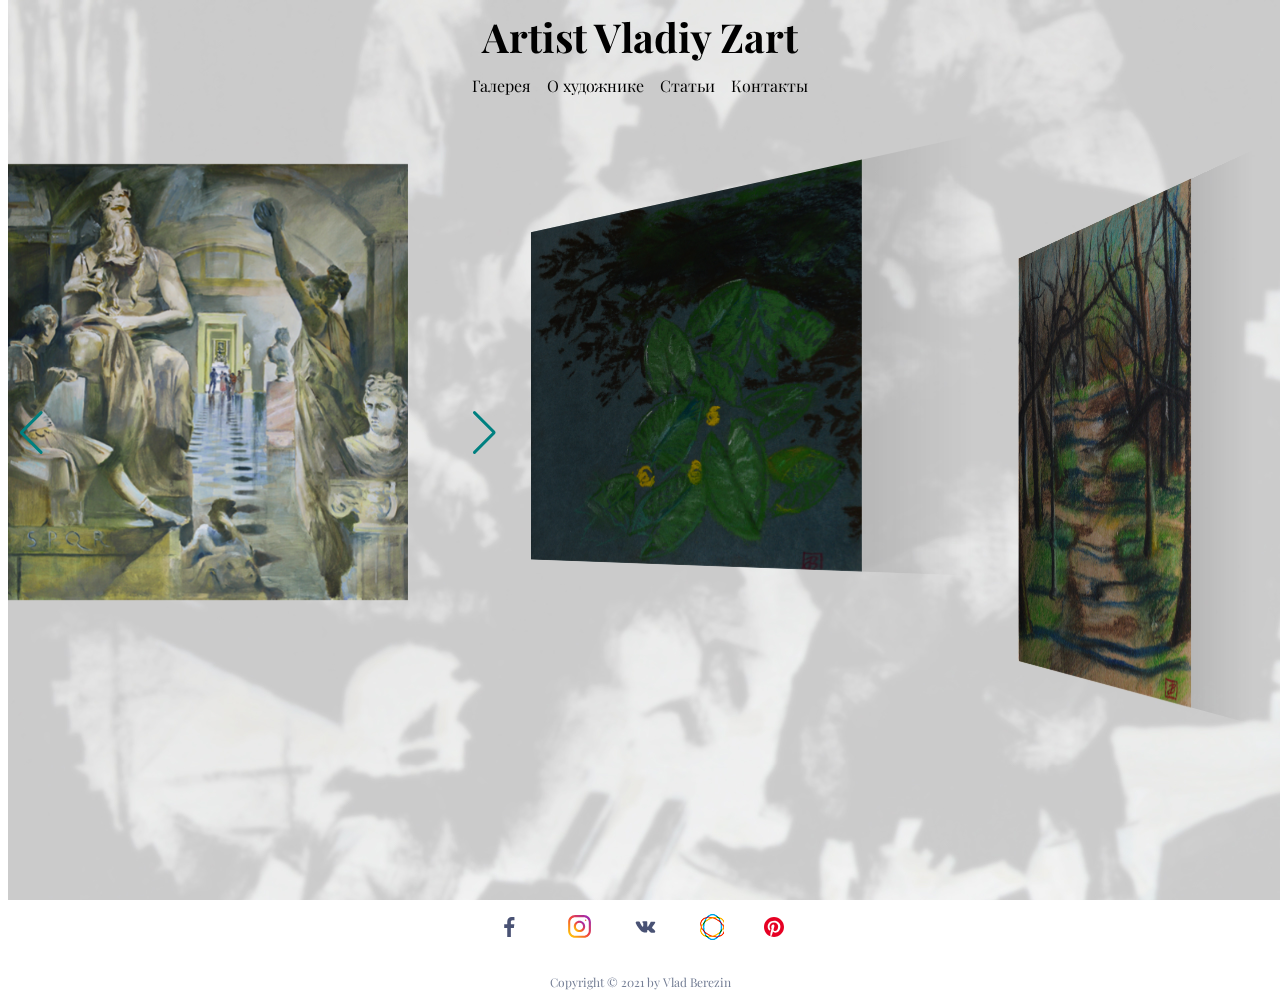
==== index.html @ 735103a4 "pinterest" ====
<!DOCTYPE html>
<html lang="ru">

<head>
    <meta charset="UTF-8">
    <meta http-equiv="X-UA-Compatible" content="ie=edge">
    <meta name="viewport" content="width=device-width, initial-scale=1.0">
    <meta name="description" content="landing page">
    <title>ART_WALTER</title>
    <link rel="stylesheet" href="css/style.css" />
    <link rel="stylesheet" href="https://unpkg.com/swiper/swiper-bundle.min.css" />
    <link rel="icon" href="favicon.png" type="image/png">
    
</head>

<body>
    <div class="container">

    </div>
    <header class="section-header">
        <h1 class="section-header-head">
            Artist Vladiy Zart
        </h1>
        <div class="main-navigation" id="main-navigation">
            <nav class="nav">
                <ul class="nav-wrapper">                   
                    <li class="nav-wrapper__item">
                        <a href="gallery.html" class="nav-wrapper__item-link nav-wrapper__item-link--active">Галерея</a>
                    </li>
                    <li class="nav-wrapper__item">
                        <a href="about-artist.html" class="nav-wrapper__item-link nav-wrapper__item-link--active">О художнике</a>
                    </li>                     
                    <li class="nav-wrapper__item">
                        <a href="articles.html" class="nav-wrapper__item-link nav-wrapper__item-link--active">Статьи</a>
                    </li>
                    <li class="nav-wrapper__item">
                        <a href="#" class="nav-wrapper__item-link nav-wrapper__item-link--active">Контакты</a>
                    </li>
                </ul>
            </nav>
        </div>
    </header>

    <main>

        <section class="section-picture swiper-container mySwiper">
            <h2 class="hidden">Картины</h2>
            <div class="swiper-wrapper">
                <div class="section-picture-item swiper-slide">
                    <img src="img/painting/large/museum.jpg" alt="Музей">
                </div>
                <div class="section-picture-item swiper-slide">
                    <img src="img/landscape/large/water-lilies.jpg" alt="Кувшинки">
                </div>
                <div class="section-picture-item swiper-slide">
                    <img src="img/landscape/large/spring-alley.jpg" alt="Дорога в лесу">
                </div>
                <div class="section-picture-item swiper-slide">
                    <img src="img/painting/large/well.png" alt="Колодец">
                </div>
                <div class="section-picture-item swiper-slide">
                    <img src="img/painting/large/rescuers.jpg" alt="Спасение">
                </div>
                <div class="section-picture-item swiper-slide">
                    <img src="img/painting/large/old-friend.jpg" alt="Старый друг">
                </div>
                <div class="section-picture-item swiper-slide">
                    <img src="img/still-life/large/stil-life-with-th-head-o-a-plaste-horse.jpg" alt="Гипсовая голова лошади">
                </div>  
                
            </div>            
            <div class="swiper-button-prev"></div>
            <div class="swiper-button-next"></div>
        </section>

    </main>

    <footer class="section-footer">
        <div class="socials">
            <ul class="socials-wrapper">
                <li class="socials-wrapper__item">
                    <a href="https://m.facebook.com/w.walter.heis/?ref=bookmarks" class="socials-wrapper__item-link" aria-label="Facebook"><svg width="35"
                            height="20" viewBox="0 0 9 17" fill="none" xmlns="http://www.w3.org/2000/svg">
                            <path
                                d="M5.65597 17V9.24548H8.22501L8.60969 6.2234H5.65597V4.294C5.65597 3.41904 5.89578 2.82278 7.13417 2.82278L8.71368 2.82208V0.119112C8.44051 0.0822826 7.5029 -1.65981e-08 6.41206 -1.65981e-08C4.13475 -1.65981e-08 2.57564 1.40836 2.57564 3.9947V6.2234H-2.3404e-08V9.24548H2.57564V17H5.65597Z" />
                        </svg>
                    </a>
                </li>
                <li class="socials-wrapper__item">
                    <a href="https://www.instagram.com/vladiy_zart/" class="socials-wrapper__item-link" aria-label="Instagram"><svg height="25" style="enable-background:new 0 0 17 17;" version="1.1" viewBox="0 0 512 512" width="25px" xml:space="preserve" xmlns="http://www.w3.org/2000/svg" xmlns:xlink="http://www.w3.org/1999/xlink"><g id="_x36_2-instagram"><g><linearGradient gradientUnits="userSpaceOnUse" id="SVGID_1_" x1="65.9038" x2="446.3573" y1="444.4766" y2="64.0231"><stop offset="0" style="stop-color:#FFC107"/><stop offset="0.2211" style="stop-color:#F98D1C"/><stop offset="0.5137" style="stop-color:#F1423B"/><stop offset="0.8329" style="stop-color:#B93088"/><stop offset="0.9944" style="stop-color:#9C27B0"/></linearGradient><path d="M343.193,22H168.32C87.854,22,23,86.863,23,166.958v174.079    C23,421.137,87.854,487,168.32,487h174.873C423.66,487,490,421.137,490,341.037V166.958C490,86.863,423.66,22,343.193,22z     M446,341.037C446,397.025,399.438,443,343.193,443H168.32C112.071,443,66,397.025,66,341.037V166.958    C66,110.973,112.071,65,168.32,65h174.873C399.438,65,446,110.973,446,166.958V341.037z" style="fill:url(#SVGID_1_);"/><linearGradient gradientUnits="userSpaceOnUse" id="SVGID_2_" x1="173.5107" x2="338.0032" y1="336.2451" y2="171.7527"><stop offset="0" style="stop-color:#FFC107"/><stop offset="0.2211" style="stop-color:#F98D1C"/><stop offset="0.5137" style="stop-color:#F1423B"/><stop offset="0.8329" style="stop-color:#B93088"/><stop offset="0.9944" style="stop-color:#9C27B0"/></linearGradient><path d="M255.756,137.947c-64.382,0-116.581,51.961-116.581,116.055    c0,64.085,52.199,116.045,116.581,116.045c64.383,0,116.58-51.96,116.58-116.045C372.336,189.908,320.139,137.947,255.756,137.947    z M255.756,326.531c-40.164,0-72.86-32.551-72.86-72.529c0-40.016,32.696-72.534,72.86-72.534    c40.162,0,72.861,32.519,72.861,72.534C328.617,293.98,295.918,326.531,255.756,326.531z" style="fill:url(#SVGID_2_);"/><linearGradient gradientUnits="userSpaceOnUse" id="SVGID_3_" x1="370.1182" x2="392.037" y1="140.2031" y2="118.2843"><stop offset="0" style="stop-color:#FFC107"/><stop offset="0.2211" style="stop-color:#F98D1C"/><stop offset="0.5137" style="stop-color:#F1423B"/><stop offset="0.8329" style="stop-color:#B93088"/><stop offset="0.9944" style="stop-color:#9C27B0"/></linearGradient><path d="M381.08,113.779c-8.581,0-15.538,6.924-15.538,15.463c0,8.54,6.957,15.467,15.538,15.467    c8.573,0,15.532-6.927,15.532-15.467C396.612,120.703,389.653,113.779,381.08,113.779z" style="fill:url(#SVGID_3_);"/></g></g><g id="Layer_1"/></svg>
                    </a>
                </li>
                <li class="socials-wrapper__item">
                    <a href="https://vk.com/walter_heis" class="socials-wrapper__item-link" aria-label="VK"><svg enable-background="new 0 0 100 100" height="30px" version="1.1" viewBox="0 0 100 100" width="27px" xml:space="preserve" xmlns="http://www.w3.org/2000/svg" xmlns:xlink="http://www.w3.org/1999/xlink"><g id="color_x5F_fill"><path d="M84.418,69.921c-2.527,1.583-12.807,2.054-15.295,0.246c-1.365-0.991-2.613-2.232-3.799-3.412   c-0.828-0.826-1.77-1.227-2.482-2.123c-0.58-0.734-0.979-1.599-1.592-2.321c-1.033-1.215-2.625-2.248-3.885-0.764   c-1.895,2.231,0.299,6.617-2.229,8.285c-0.848,0.56-1.703,0.722-2.762,0.642l-2.346,0.107c-1.379,0.027-3.562,0.039-5.129-0.244   c-1.75-0.315-3.193-1.271-4.773-1.973c-3.002-1.331-5.863-3.145-8.039-5.658c-5.922-6.843-13.877-16.255-16.967-24.859   c-0.637-1.768-2.314-5.267-0.723-6.784c2.164-1.572,12.789-2.017,14.445,0.416c0.674,0.987,1.098,2.436,1.574,3.555   c0.592,1.396,0.914,2.713,1.84,3.949c0.82,1.097,1.426,2.199,2.061,3.402c0.713,1.349,1.385,2.643,2.252,3.886   c0.588,0.845,2.143,2.524,3.125,2.65c2.398,0.307,2.248-5.521,2.07-6.945c-0.17-1.371-0.215-2.825-0.17-4.216   c0.039-1.186,0.146-2.857-0.557-3.826c-1.145-1.58-3.695-0.397-3.895-2.52c0.422-0.603,0.332-1.138,3.146-2.064   c2.215-0.729,3.646-0.706,5.107-0.589c2.98,0.239,6.139-0.568,9.014,0.398c2.746,0.925,2.322,4.828,2.23,7.168   c-0.123,3.195,0.008,6.312,0,9.553c-0.004,1.477-0.062,2.912,1.736,2.793c1.688-0.113,1.859-1.532,2.664-2.704   c1.121-1.633,2.148-3.288,3.289-4.916c1.537-2.199,2-4.67,3.447-6.923c0.518-0.807,0.963-2.568,1.76-3.205   c0.604-0.481,1.75-0.275,2.48-0.275h1.736c1.33,0.016,2.686,0.035,4.051,0.083c1.967,0.068,4.17-0.359,6.121-0.084   c8.416,1.188-10.578,19.191-9.59,22.403c0.684,2.218,5.016,4.703,6.58,6.521C82.998,61.991,89.389,66.81,84.418,69.921z" fill="#4C75A3"/></g><g id="offset_x5F_print_x5F_outline"/></svg>
                    </a>
                </li>
                 <li class="socials-wrapper__item">
                    <a href="https://www.saatchiart.com/vladiyzart" class="socials-wrapper__item-link" aria-label="saatchi">
                        <img src="img/saatchi-min.png" alt="">
                    </a>
                </li>
                <li class="socials-wrapper__item">
                    <a href="https://www.pinterest.ru/Vladiy_zart" class="socials-wrapper__item-link pinterest" aria-label="pinterest"><svg width="20"
                            height="20" viewBox="0 0 24 24" fill="none" xmlns="http://www.w3.org/2000/svg">
                            <path 
                                d="M0 12c0 5.123 3.211 9.497 7.73 11.218-.11-.937-.227-2.482.025-3.566.217-.932 1.401-5.938 1.401-5.938s-.357-.715-.357-1.774c0-1.66.962-2.9 2.161-2.9 1.02 0 1.512.765 1.512 1.682 0 1.025-.653 2.557-.99 3.978-.281 1.189.597 2.159 1.769 2.159 2.123 0 3.756-2.239 3.756-5.471 0-2.861-2.056-4.86-4.991-4.86-3.398 0-5.393 2.549-5.393 5.184 0 1.027.395 2.127.889 2.726a.36.36 0 0 1 .083.343c-.091.378-.293 1.189-.332 1.355-.053.218-.173.265-.4.159-1.492-.694-2.424-2.875-2.424-4.627 0-3.769 2.737-7.229 7.892-7.229 4.144 0 7.365 2.953 7.365 6.899 0 4.117-2.595 7.431-6.199 7.431-1.211 0-2.348-.63-2.738-1.373 0 0-.599 2.282-.744 2.84-.282 1.084-1.064 2.456-1.549 3.235C9.584 23.815 10.77 24 12 24c6.627 0 12-5.373 12-12S18.627 0 12 0 0 5.373 0 12">
                            </path>
                        </svg>
                    </a>
                </li>               
            </ul>
        </div>
        <div class="copyright">
            Copyright © 2021 by Vlad Berezin
        </div>
    </footer>

    <script src="https://unpkg.com/swiper/swiper-bundle.min.js"></script>
    <script src="js/local-swiper.js"></script>    

</body>

</html>
---- css/style.css ----
@import url("../css/normalize.css");

@import url('https://fonts.googleapis.com/css2?family=Playfair+Display&display=swap');

body {
  font-family: 'Playfair Display', serif;    
  } 

ul {
  list-style: none;
}
a {
  text-decoration: none;
}
.container {
 position: fixed;
 width: 100%;
 height: 100%;  
  top: 0;   
  background:  url(../img/background.jpg) no-repeat fixed center top;  
}
@media (max-width: 575px) {
  .container {
    display: flex;
    flex-direction: column;
  }
}
.section-header {
  position: relative;
}

 .section-header-head {
   font-size: 2.5em;
   line-height: 0.5em;
   text-align: center;
   color: black;   
 }
 @media (max-width: 575px) {
   .section-header-head {
    font-size: 2em;
   }
  }
.nav-wrapper{
  display: flex;
	flex-wrap: wrap;
	justify-content: center;
	align-items: center;
	align-content: space-around;
  padding: 0;
}
  .nav-wrapper :not(:first-child) {
    margin-left: 1em;
  }  
.nav-wrapper__item-link {  
  color: black;
  font-size: 1em;
  line-height: 1.5em;
  text-align: center;
  transition: 0.5s;
  cursor: pointer;
  white-space: nowrap;
  text-decoration: underline transparent;
}

@media (max-width: 575px){
  .nav-wrapper__item-link {
    font-size: 1.4em;
    line-height: 1.7em;
  } 
}

.nav-wrapper__item-link:hover {
  color: rgb(0, 10, 95);  
  text-shadow: 0 0 1rem rgba(155, 5, 255, 0.4);  
  text-decoration: underline rgba(0, 10, 95, 0.6); 
}
main {
  position: relative;
}
.hidden{
  display: none;
}
.section-picture {
  display: flex;
  justify-content: center;  
  height: 100%;
}
.section-picture-item {  
  display: flex;
  justify-content: center; 
}
.swiper-container {
  width: 500px;
  padding-top: 50px;
  padding-bottom: 50px;  
}
@media (max-width: 575px) {
  .swiper-container {
    width: 100%;
  }
}
.swiper-slide {
  background-position: center;
  background-size: cover;
  width: 300px;
  height: 300px;
}
.swiper-slide img {
  display: block;
  width: 80%;
  
}
@media (max-width: 575px) {
  .swiper-slide img{
    width: 100%;
    
  }
}
div.swiper-button-prev, div.swiper-button-next{
top: 40%;
color: teal;
}
@media (max-width: 575px) {
  div.swiper-button-prev, div.swiper-button-next{
    display: none;
  }
}

.gallery-wrapper {
  margin: 0 auto;
  max-width: 1200px;
  
  display: flex;
  flex-direction: row;
  flex-wrap: nowrap;
  justify-content: center;
  align-items: flex-start;
}

@media (max-width: 575px) {
  .gallery-wrapper {
    flex-direction: column;
    align-items: center;
  }
  .gallery-wrapper-picture{
    display: none;
    }
}

.gallery-wrapper-picture {
  margin: 0 10px;
}

.gallery-wrapper-styles {
  margin: 0 auto 25px;
  max-width: 1200px;
  
  display: flex;
  flex-direction: row;
  flex-wrap: nowrap;
  justify-content: center;
  align-items: flex-start;
}

@media (max-width: 575px) {
  .gallery-wrapper-styles {
    flex-direction: column;
    align-items: center;
    flex-wrap: wrap;
    justify-content: center;
  }
}

.picture {
 
  margin-top: 1em;
  margin-left: 4em;
  
}
.picture-right{ 
  margin-top: 1em;
  margin-right: 4em;
}
@media (max-width: 575px) {
  .picture-right {
    margin-right: 0;
  }
}
.picture-left { 
  margin-top: 1em;
  margin-right: 2em;
  margin-left: 2em;
}
@media (max-width: 575px) {
  .picture-left {
    margin-right: 0;
    margin-left: 0;
  }
}

.picture img, .picture-right img {
  max-width: 250px; 
  margin-left: 2em;
}

@media (max-width: 575px) {
  .picture img {
    max-width: 170px;
    margin-left: 0;
  }
}
@media (max-width: 575px) {
  .picture-right img {
    max-width: 150px;
    margin-left: 0;
  }
}

.picture-description {
  height: 3em;
  margin-left: 40px;
  
}

.picture-left .picture-description {
  height: 3em;
  margin-left: 5px;  
}

@media (max-width: 575px) {
  .picture-left .picture-description {
    height: 3em;
    margin-left: 0;    
  }
}

@media (max-width: 575px) {
  .picture {
    margin-top: 0;
    margin-left: 0;
  }
  .picture-description {
    margin-left: 0;
  }
  .picture-description-header {
    margin-top: 0;
    margin-bottom: 40px;
    text-align: center;
  }
  .picture-description-article {
    margin: 0;
  }
}

.picture-description-header {  
  font-size: 2em;
  margin: 0;
}
.picture-description-article {
  font-size: 1.5em;
}

.picture-styles {
  text-align: center;
  color: black; 
  margin-top: 0;
  margin-bottom: 1em;
  text-align: center;
  transition: 0.5s;
  cursor: pointer;  
  text-decoration: underline transparent;
}

.picture-styles:hover {
  color: rgb(0, 10, 95);  
  text-shadow: 0 0 1rem rgba(155, 5, 255, 0.4);  
  text-decoration: underline rgba(0, 10, 95, 0.6); 
}

.gallery {
  
  display: flex;
  flex-wrap: wrap;
	justify-content: center;
	align-items: flex-start;
	align-content: space-around;
  margin-top: 0;
  padding-left: 0;
  
}
@media (max-width: 575px) {
  .gallery {
    margin-top: 20px;
    justify-content: space-around;
  }
}

.preview {
  height: 150px;
  width: auto;
  margin: 20px 40px 10px 0;
}

@media (max-width: 575px) {
  .preview {
    height: 150px;
    width: auto;
    margin: 20px 10px 10px 10px;
  }
}

.art-styles {
  height: 250px;
  width: auto;
  margin: 20px;
}

.empty {
  height: 100px;
}
@media (min-width: 575px) {
  .empty {
    height: 0;
  }
}

.article-wrapper {
  margin-left: 55px;
  margin-right: 35;
  margin-bottom: 35px;
}
@media (max-width: 575px) {
  .article-wrapper {
    margin-left: 10px;
    margin-bottom: 10px;
  }
}

.article {
  margin-left: 5px;
  margin-right: 20px;  
}
@media (max-width: 575px) {
  .article {
    margin-left: 0;
    margin-right: 0;  
  }
}

.article h3 {
  padding-top: 10px;
  font-size: 1.5em;
}
.article-title {
  text-align: center;
}

.article ul {
  padding-left: 20px;
}


.article-paragraph {
  margin-top: 10px;
  line-height: 1.3em;
  list-style: circle outside; 
  font-size: 1.4em; 
}

@media (max-width: 575px) {
  .article-paragraph {
    margin-top: 10px;
    margin-left: 15px;
    margin-right: 5px;
    font-size: 1.5em;
    color: #000;
  }
}

hr {
  height: 3px;
  width: 100%;
}

@media (min-width: 575px) {
  hr {
    display: none;
  }
}

.section-footer {
  position: relative;
}
.socials {
  display: flex;
  justify-content: center;  
  margin-left: auto; }

.socials-wrapper {
  display: flex;
  padding: 0;
  margin: 0;
  list-style: none;
  align-items: center; }
  .socials-wrapper:first-child {
    margin-right: 5px;
  }
  .socials-wrapper__item + .socials-wrapper__item {
    margin-left: 2.5rem; }
  .socials-wrapper__item-link {
    transition: .3s;
  }
  .socials-wrapper__item-link:hover{
    text-shadow: 0 0 1rem rgba(155, 5, 255, 0.6); 
  }
  .socials-wrapper__item-link path {
    fill: #495274;
    transition: 0.2s; }
  .socials-wrapper__item-link:hover path {
    fill: #6188ff; }
  .socials-wrapper__item-link.pinterest path {
    fill: #e60023;
    transition: 0.2s; }
  .socials-wrapper__item-link.pinterest:hover path {
    fill: #fa536c; }

    .copyright {
      text-align: center;
      font-size: 0.75rem;      
      margin-top: 1.75rem;      
      color: #757f96; }
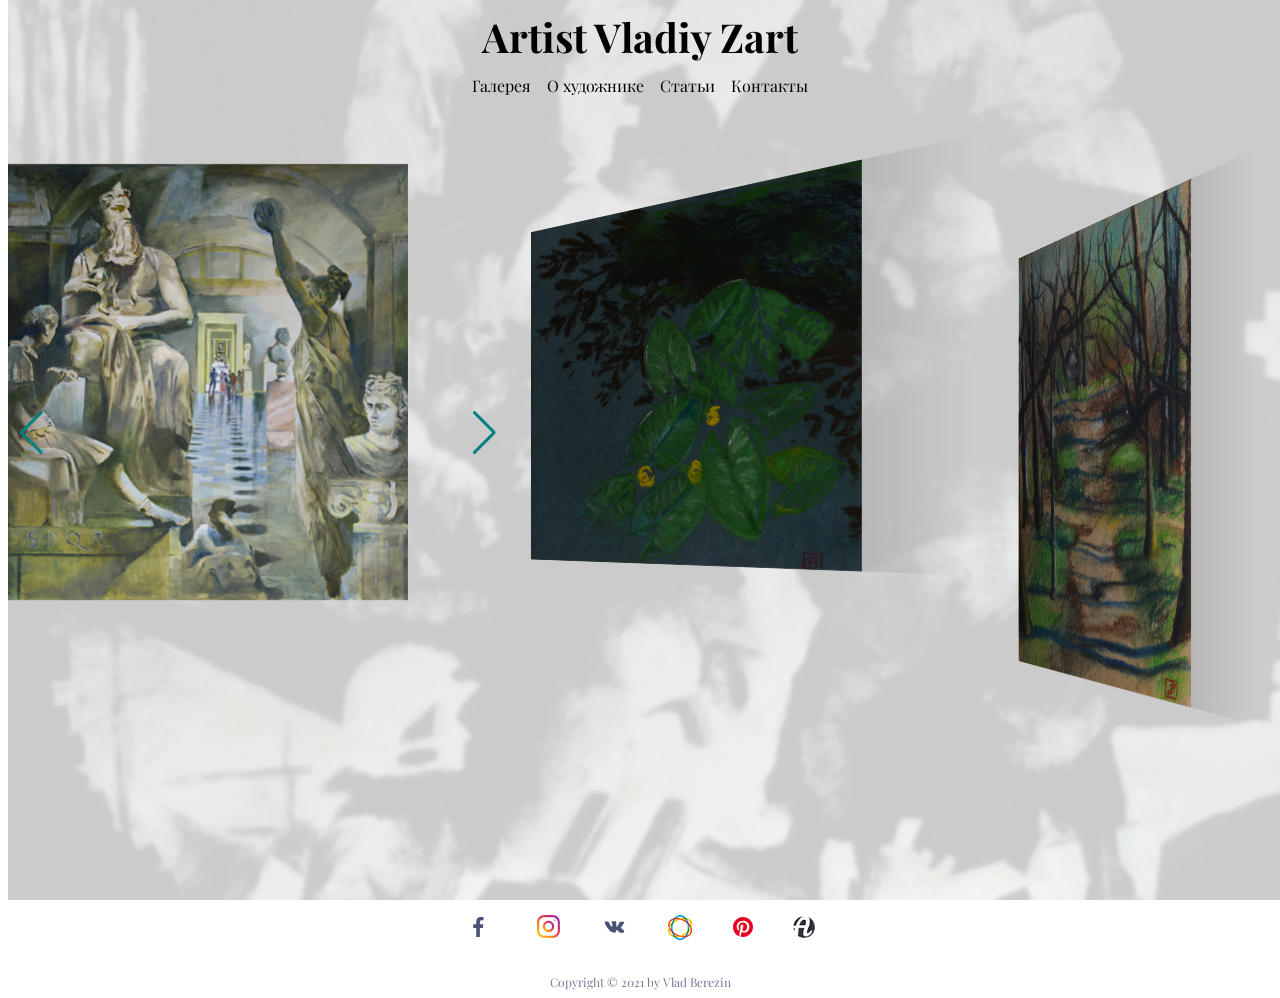
==== commit e61198c1: "contacts" ====
--- a/index.html
+++ b/index.html
@@ -34,7 +34,7 @@
                         <a href="articles.html" class="nav-wrapper__item-link nav-wrapper__item-link--active">Статьи</a>
                     </li>
                     <li class="nav-wrapper__item">
-                        <a href="#" class="nav-wrapper__item-link nav-wrapper__item-link--active">Контакты</a>
+                        <a href="contacts.html" class="nav-wrapper__item-link nav-wrapper__item-link--active">Контакты</a>
                     </li>
                 </ul>
             </nav>
@@ -107,7 +107,12 @@
                             </path>
                         </svg>
                     </a>
-                </li>               
+                </li> 
+                <li class="socials-wrapper__item">
+                    <a href="https://www.artmajeur.com/vladiy-zart" class="socials-wrapper__item-link" aria-label="artmajeur">
+                        <img src="img/artmajeur_logo_32.png" alt="" width="22" >
+                    </a>
+                </li>                 
             </ul>
         </div>
         <div class="copyright">
--- a/css/style.css
+++ b/css/style.css
@@ -153,8 +153,7 @@
 
 .gallery-wrapper-styles {
   margin: 0 auto 25px;
-  max-width: 1200px;
-  
+  max-width: 1200px; 
   display: flex;
   flex-direction: row;
   flex-wrap: nowrap;
@@ -168,6 +167,7 @@
     align-items: center;
     flex-wrap: wrap;
     justify-content: center;
+    min-height: 120%; 
   }
 }
 
@@ -367,6 +367,10 @@
   font-size: 1.4em; 
 }
 
+.accordion-content ol li{
+  list-style: upper-roman;
+}
+
 @media (max-width: 575px) {
   .article-paragraph {
     margin-top: 10px;
@@ -388,28 +392,45 @@
   }
 }
 
+.contacts {
+  text-align: center;;
+}
+.contacts a {
+  color: #757f96;
+  transition: .3s;
+}
+.contacts a:hover{
+  color: #36518f;
+}
+
 .section-footer {
   position: relative;
 }
 .socials {
   display: flex;
   justify-content: center;  
-  margin-left: auto; }
-
+  margin-left: auto; 
+  justify-content: center
+}
 .socials-wrapper {
   display: flex;
   padding: 0;
   margin: 0;
   list-style: none;
-  align-items: center; }
+  align-items: center; 
+
+}
   .socials-wrapper:first-child {
     margin-right: 5px;
   }
   .socials-wrapper__item + .socials-wrapper__item {
-    margin-left: 2.5rem; }
+    margin-left: 2.5rem;
+    
+  }
   .socials-wrapper__item-link {
-    transition: .3s;
-  }
+    transition: .3s;     
+  }
+
   .socials-wrapper__item-link:hover{
     text-shadow: 0 0 1rem rgba(155, 5, 255, 0.6); 
   }
@@ -428,6 +449,4 @@
       text-align: center;
       font-size: 0.75rem;      
       margin-top: 1.75rem;      
-      color: #757f96; }
-
-
+      color: #757f96; }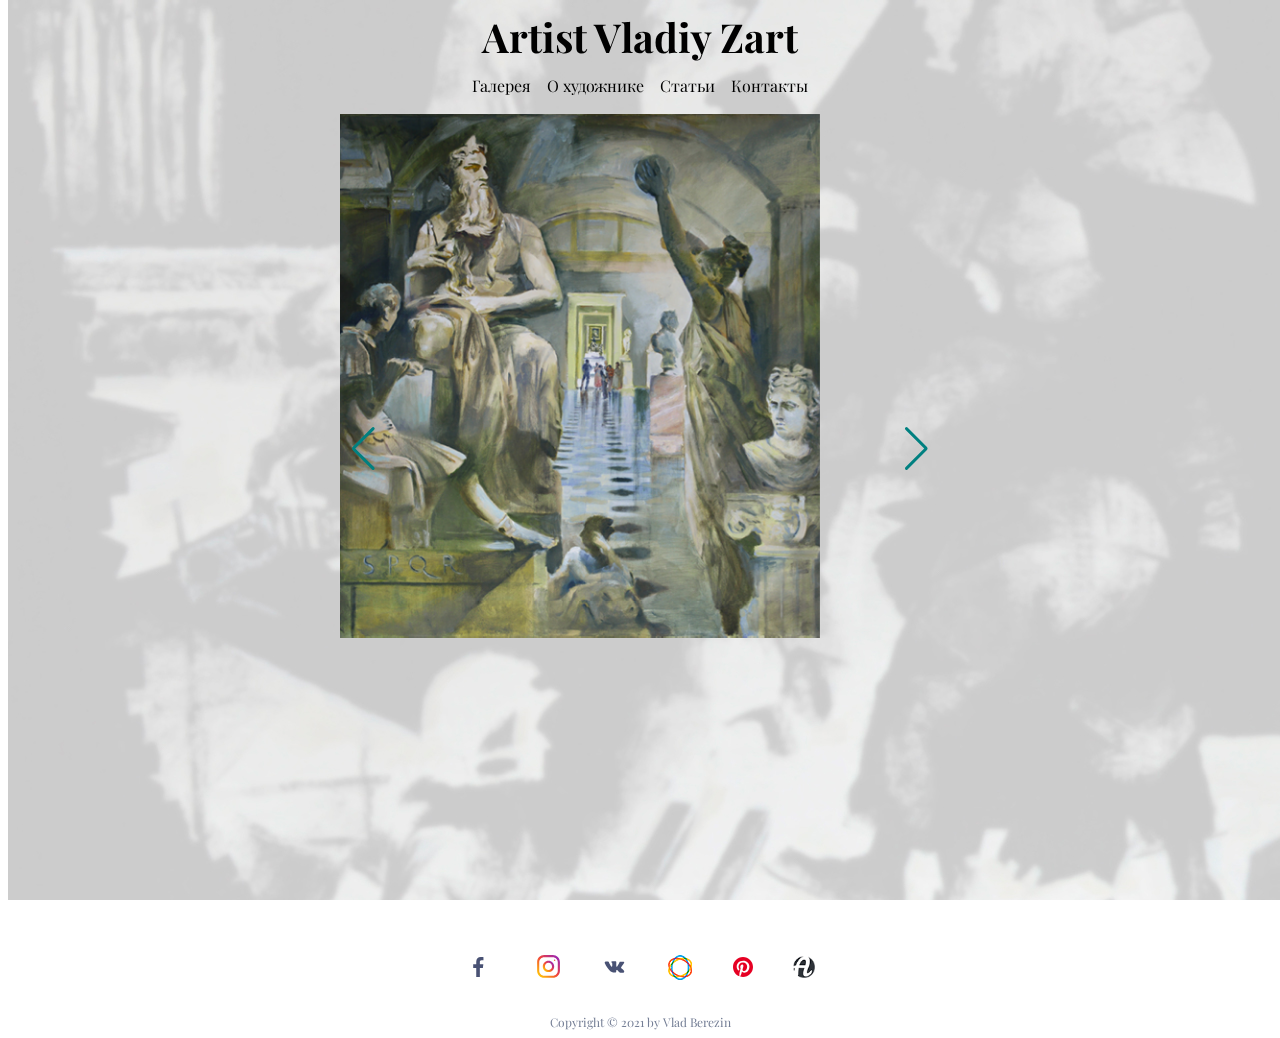
==== commit 849058a0: "restore swiper" ====
--- a/index.html
+++ b/index.html
@@ -42,8 +42,7 @@
     </header>
 
     <main>
-
-        <section class="section-picture swiper-container mySwiper">
+        <section class="section-picture swiper-container mySwiper swiper">
             <h2 class="hidden">Картины</h2>
             <div class="swiper-wrapper">
                 <div class="section-picture-item swiper-slide">
@@ -56,7 +55,7 @@
                     <img src="img/landscape/large/spring-alley.jpg" alt="Дорога в лесу">
                 </div>
                 <div class="section-picture-item swiper-slide">
-                    <img src="img/painting/large/well.png" alt="Колодец">
+                    <img src="img/landscape/large/well-of-life.jpg" alt="Колодец">
                 </div>
                 <div class="section-picture-item swiper-slide">
                     <img src="img/painting/large/rescuers.jpg" alt="Спасение">
@@ -120,7 +119,7 @@
         </div>
     </footer>
 
-    <script src="https://unpkg.com/swiper/swiper-bundle.min.js"></script>
+    <script src="js/swiper-bundle.min.js"></script>
     <script src="js/local-swiper.js"></script>    
 
 </body>
--- a/css/style.css
+++ b/css/style.css
@@ -16,8 +16,8 @@
  position: fixed;
  width: 100%;
  height: 100%;  
-  top: 0;   
-  background:  url(../img/background.jpg) no-repeat fixed center top;  
+ top: 0;   
+ background:  url(../img/background.jpg) fixed;  
 }
 @media (max-width: 575px) {
   .container {
@@ -59,7 +59,7 @@
   transition: 0.5s;
   cursor: pointer;
   white-space: nowrap;
-  text-decoration: underline transparent;
+  /* text-decoration: underline transparent; */
 }
 
 @media (max-width: 575px){
@@ -72,7 +72,7 @@
 .nav-wrapper__item-link:hover {
   color: rgb(0, 10, 95);  
   text-shadow: 0 0 1rem rgba(155, 5, 255, 0.4);  
-  text-decoration: underline rgba(0, 10, 95, 0.6); 
+  /* text-decoration: underline rgba(0, 10, 95, 0.6);  */
 }
 main {
   position: relative;
@@ -89,21 +89,32 @@
   display: flex;
   justify-content: center; 
 }
-.swiper-container {
-  width: 500px;
+.swiper {
+  width: 600px;
+  /* height: 300px; */
+}
+.swiper-container {  
   padding-top: 50px;
   padding-bottom: 50px;  
 }
 @media (max-width: 575px) {
   .swiper-container {
-    width: 100%;
+    /* width: 100%; */
+    padding-top: 0px;
+    padding-bottom: 0px;      
+  }
+  .swiper {
+    width: 350px;
+  }
+  .swiper-slide {
+    width: 350px;
   }
 }
 .swiper-slide {
   background-position: center;
   background-size: cover;
-  width: 300px;
-  height: 300px;
+  width: 600px;
+
 }
 .swiper-slide img {
   display: block;
@@ -171,6 +182,12 @@
   }
 }
 
+@media (max-width: 575px) {
+.accordion-title h3 span {
+  padding-left: 5px;
+}
+}
+
 .picture {
  
   margin-top: 1em;
@@ -217,9 +234,8 @@
 }
 
 .picture-description {
-  height: 3em;
+  /* height: 3em; */
   margin-left: 40px;
-  
 }
 
 .picture-left .picture-description {
@@ -240,7 +256,7 @@
     margin-left: 0;
   }
   .picture-description {
-    margin-left: 0;
+    margin-left: 15px;
   }
   .picture-description-header {
     margin-top: 0;
@@ -257,7 +273,8 @@
   margin: 0;
 }
 .picture-description-article {
-  font-size: 1.5em;
+  font-size: 1.3em;
+  max-width: 350px;
 }
 
 .picture-styles {
@@ -358,15 +375,17 @@
 .article ul {
   padding-left: 20px;
 }
-
-
 .article-paragraph {
   margin-top: 10px;
   line-height: 1.3em;
   list-style: circle outside; 
   font-size: 1.4em; 
 }
-
+@media (max-width: 575px) {
+.accordion-content ol {
+  padding-left: 0;
+ }
+}
 .accordion-content ol li{
   list-style: upper-roman;
 }
@@ -396,11 +415,13 @@
   text-align: center;;
 }
 .contacts a {
-  color: #757f96;
-  transition: .3s;
+  color: #007185;
+  transition: .7s;
 }
 .contacts a:hover{
-  color: #36518f;
+  color: rgb(0, 10, 95);
+  text-shadow: 0 0 1rem rgba(155, 5, 255, 0.4);
+  
 }
 
 .section-footer {
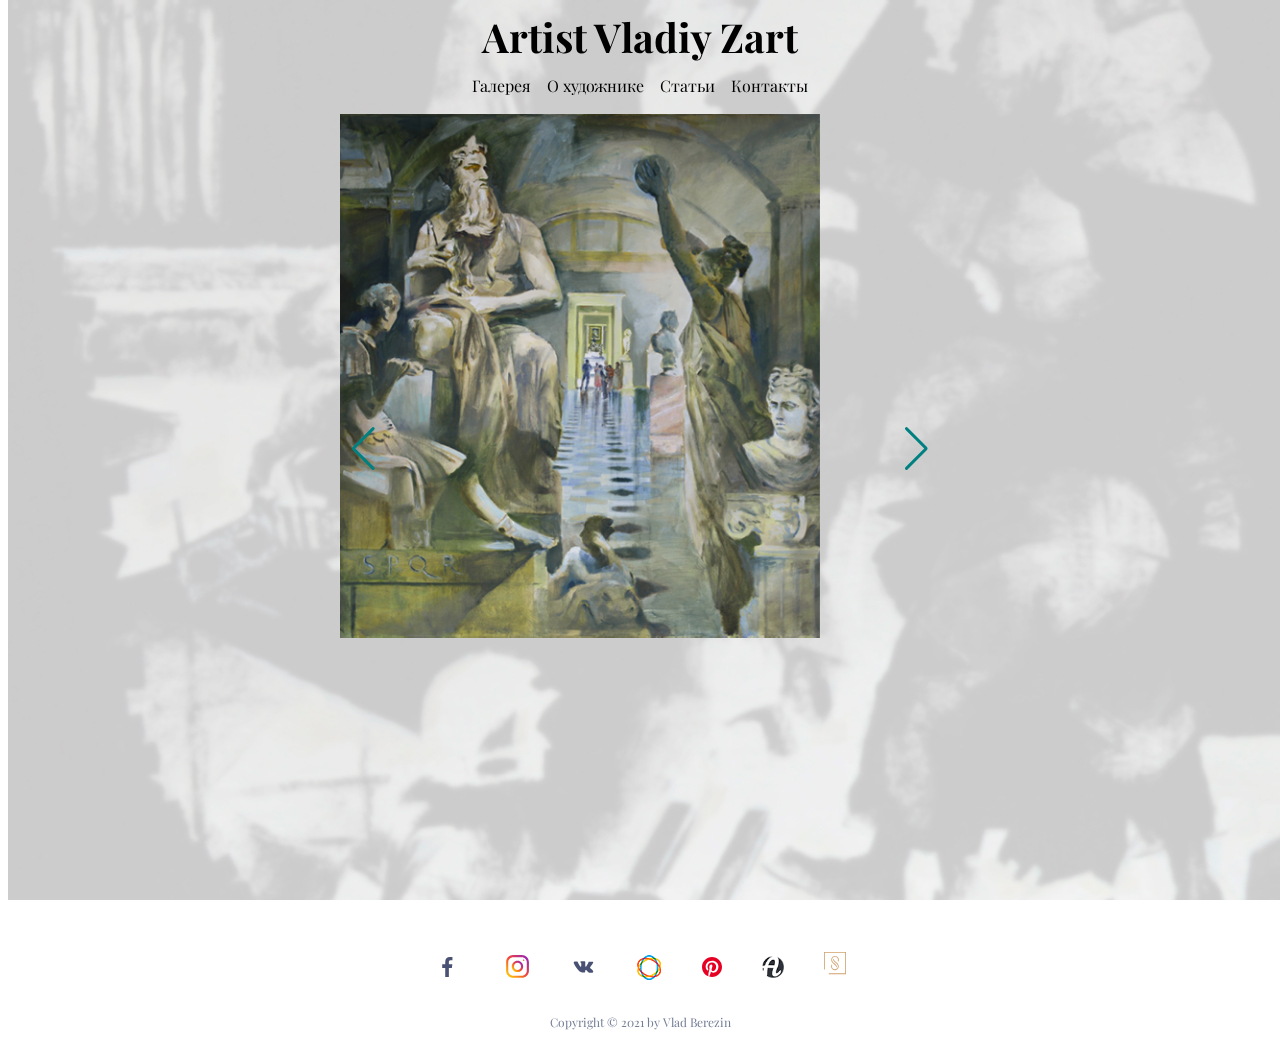
==== commit 06f95c2f: "add singulart icon" ====
--- a/index.html
+++ b/index.html
@@ -111,7 +111,12 @@
                     <a href="https://www.artmajeur.com/vladiy-zart" class="socials-wrapper__item-link" aria-label="artmajeur">
                         <img src="img/artmajeur_logo_32.png" alt="" width="22" >
                     </a>
-                </li>                 
+                </li>   
+                <li class="socials-wrapper__item">
+                    <a href="https://www.singulart.com/en/artist/vladiy-zart-31723" class="socials-wrapper__item-link singulart" aria-label="singulart">
+                        <img src="img/singulart.svg" alt="" width="22" >
+                    </a>
+                </li>                
             </ul>
         </div>
         <div class="copyright">
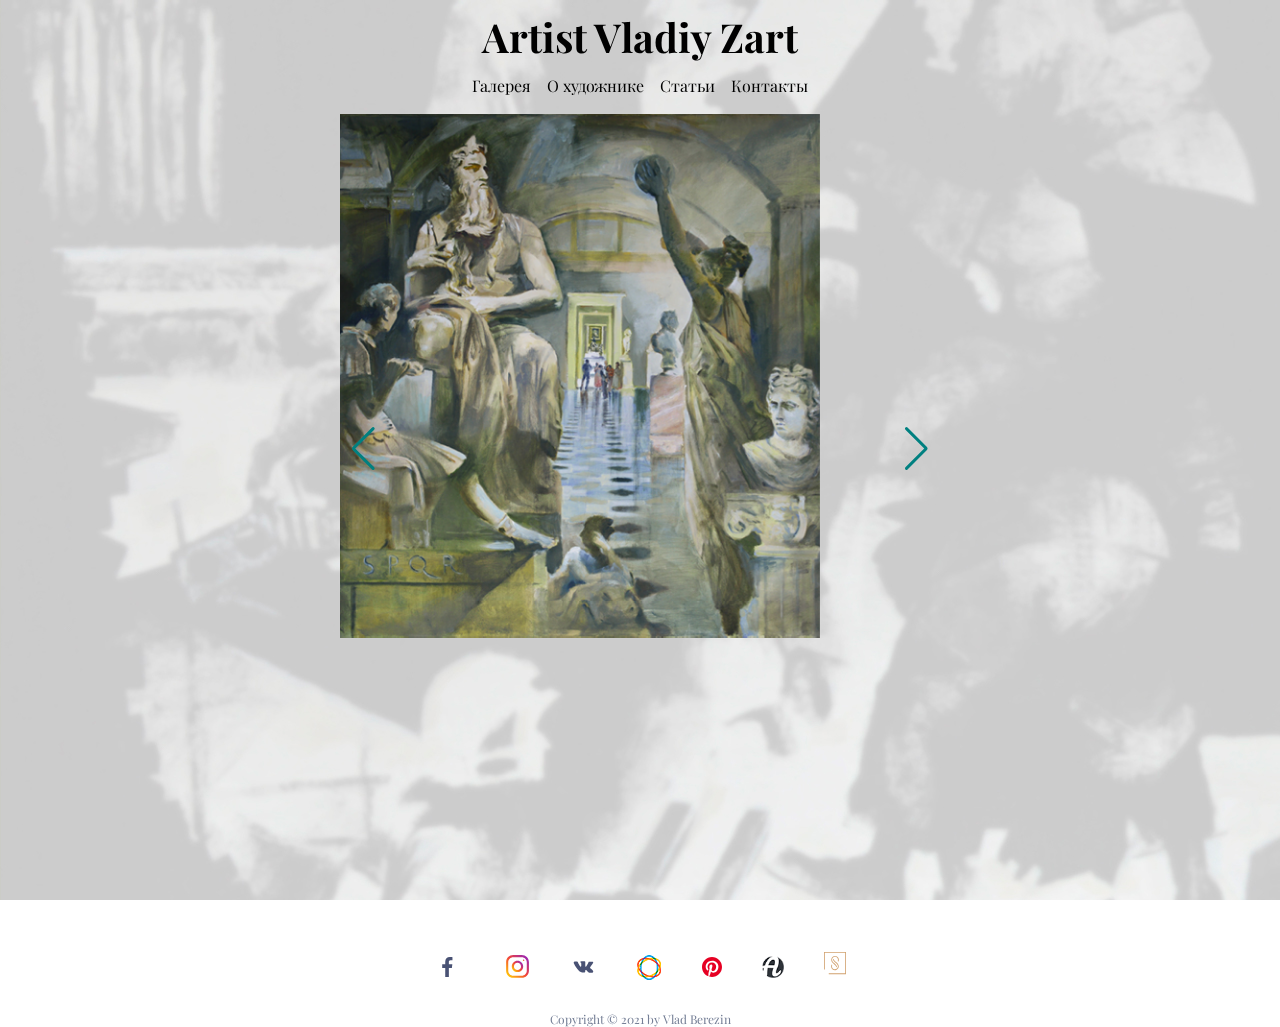
==== commit aa4918ba: "first heroku commit" ====
--- a/index.html
+++ b/index.html
@@ -1,132 +1,132 @@
-<!DOCTYPE html>
-<html lang="ru">
-
-<head>
-    <meta charset="UTF-8">
-    <meta http-equiv="X-UA-Compatible" content="ie=edge">
-    <meta name="viewport" content="width=device-width, initial-scale=1.0">
-    <meta name="description" content="landing page">
-    <title>ART_WALTER</title>
-    <link rel="stylesheet" href="css/style.css" />
-    <link rel="stylesheet" href="https://unpkg.com/swiper/swiper-bundle.min.css" />
-    <link rel="icon" href="favicon.png" type="image/png">
-    
-</head>
-
-<body>
-    <div class="container">
-
-    </div>
-    <header class="section-header">
-        <h1 class="section-header-head">
-            Artist Vladiy Zart
-        </h1>
-        <div class="main-navigation" id="main-navigation">
-            <nav class="nav">
-                <ul class="nav-wrapper">                   
-                    <li class="nav-wrapper__item">
-                        <a href="gallery.html" class="nav-wrapper__item-link nav-wrapper__item-link--active">Галерея</a>
-                    </li>
-                    <li class="nav-wrapper__item">
-                        <a href="about-artist.html" class="nav-wrapper__item-link nav-wrapper__item-link--active">О художнике</a>
-                    </li>                     
-                    <li class="nav-wrapper__item">
-                        <a href="articles.html" class="nav-wrapper__item-link nav-wrapper__item-link--active">Статьи</a>
-                    </li>
-                    <li class="nav-wrapper__item">
-                        <a href="contacts.html" class="nav-wrapper__item-link nav-wrapper__item-link--active">Контакты</a>
-                    </li>
-                </ul>
-            </nav>
-        </div>
-    </header>
-
-    <main>
-        <section class="section-picture swiper-container mySwiper swiper">
-            <h2 class="hidden">Картины</h2>
-            <div class="swiper-wrapper">
-                <div class="section-picture-item swiper-slide">
-                    <img src="img/painting/large/museum.jpg" alt="Музей">
-                </div>
-                <div class="section-picture-item swiper-slide">
-                    <img src="img/landscape/large/water-lilies.jpg" alt="Кувшинки">
-                </div>
-                <div class="section-picture-item swiper-slide">
-                    <img src="img/landscape/large/spring-alley.jpg" alt="Дорога в лесу">
-                </div>
-                <div class="section-picture-item swiper-slide">
-                    <img src="img/landscape/large/well-of-life.jpg" alt="Колодец">
-                </div>
-                <div class="section-picture-item swiper-slide">
-                    <img src="img/painting/large/rescuers.jpg" alt="Спасение">
-                </div>
-                <div class="section-picture-item swiper-slide">
-                    <img src="img/painting/large/old-friend.jpg" alt="Старый друг">
-                </div>
-                <div class="section-picture-item swiper-slide">
-                    <img src="img/still-life/large/stil-life-with-th-head-o-a-plaste-horse.jpg" alt="Гипсовая голова лошади">
-                </div>  
-                
-            </div>            
-            <div class="swiper-button-prev"></div>
-            <div class="swiper-button-next"></div>
-        </section>
-
-    </main>
-
-    <footer class="section-footer">
-        <div class="socials">
-            <ul class="socials-wrapper">
-                <li class="socials-wrapper__item">
-                    <a href="https://m.facebook.com/w.walter.heis/?ref=bookmarks" class="socials-wrapper__item-link" aria-label="Facebook"><svg width="35"
-                            height="20" viewBox="0 0 9 17" fill="none" xmlns="http://www.w3.org/2000/svg">
-                            <path
-                                d="M5.65597 17V9.24548H8.22501L8.60969 6.2234H5.65597V4.294C5.65597 3.41904 5.89578 2.82278 7.13417 2.82278L8.71368 2.82208V0.119112C8.44051 0.0822826 7.5029 -1.65981e-08 6.41206 -1.65981e-08C4.13475 -1.65981e-08 2.57564 1.40836 2.57564 3.9947V6.2234H-2.3404e-08V9.24548H2.57564V17H5.65597Z" />
-                        </svg>
-                    </a>
-                </li>
-                <li class="socials-wrapper__item">
-                    <a href="https://www.instagram.com/vladiy_zart/" class="socials-wrapper__item-link" aria-label="Instagram"><svg height="25" style="enable-background:new 0 0 17 17;" version="1.1" viewBox="0 0 512 512" width="25px" xml:space="preserve" xmlns="http://www.w3.org/2000/svg" xmlns:xlink="http://www.w3.org/1999/xlink"><g id="_x36_2-instagram"><g><linearGradient gradientUnits="userSpaceOnUse" id="SVGID_1_" x1="65.9038" x2="446.3573" y1="444.4766" y2="64.0231"><stop offset="0" style="stop-color:#FFC107"/><stop offset="0.2211" style="stop-color:#F98D1C"/><stop offset="0.5137" style="stop-color:#F1423B"/><stop offset="0.8329" style="stop-color:#B93088"/><stop offset="0.9944" style="stop-color:#9C27B0"/></linearGradient><path d="M343.193,22H168.32C87.854,22,23,86.863,23,166.958v174.079    C23,421.137,87.854,487,168.32,487h174.873C423.66,487,490,421.137,490,341.037V166.958C490,86.863,423.66,22,343.193,22z     M446,341.037C446,397.025,399.438,443,343.193,443H168.32C112.071,443,66,397.025,66,341.037V166.958    C66,110.973,112.071,65,168.32,65h174.873C399.438,65,446,110.973,446,166.958V341.037z" style="fill:url(#SVGID_1_);"/><linearGradient gradientUnits="userSpaceOnUse" id="SVGID_2_" x1="173.5107" x2="338.0032" y1="336.2451" y2="171.7527"><stop offset="0" style="stop-color:#FFC107"/><stop offset="0.2211" style="stop-color:#F98D1C"/><stop offset="0.5137" style="stop-color:#F1423B"/><stop offset="0.8329" style="stop-color:#B93088"/><stop offset="0.9944" style="stop-color:#9C27B0"/></linearGradient><path d="M255.756,137.947c-64.382,0-116.581,51.961-116.581,116.055    c0,64.085,52.199,116.045,116.581,116.045c64.383,0,116.58-51.96,116.58-116.045C372.336,189.908,320.139,137.947,255.756,137.947    z M255.756,326.531c-40.164,0-72.86-32.551-72.86-72.529c0-40.016,32.696-72.534,72.86-72.534    c40.162,0,72.861,32.519,72.861,72.534C328.617,293.98,295.918,326.531,255.756,326.531z" style="fill:url(#SVGID_2_);"/><linearGradient gradientUnits="userSpaceOnUse" id="SVGID_3_" x1="370.1182" x2="392.037" y1="140.2031" y2="118.2843"><stop offset="0" style="stop-color:#FFC107"/><stop offset="0.2211" style="stop-color:#F98D1C"/><stop offset="0.5137" style="stop-color:#F1423B"/><stop offset="0.8329" style="stop-color:#B93088"/><stop offset="0.9944" style="stop-color:#9C27B0"/></linearGradient><path d="M381.08,113.779c-8.581,0-15.538,6.924-15.538,15.463c0,8.54,6.957,15.467,15.538,15.467    c8.573,0,15.532-6.927,15.532-15.467C396.612,120.703,389.653,113.779,381.08,113.779z" style="fill:url(#SVGID_3_);"/></g></g><g id="Layer_1"/></svg>
-                    </a>
-                </li>
-                <li class="socials-wrapper__item">
-                    <a href="https://vk.com/walter_heis" class="socials-wrapper__item-link" aria-label="VK"><svg enable-background="new 0 0 100 100" height="30px" version="1.1" viewBox="0 0 100 100" width="27px" xml:space="preserve" xmlns="http://www.w3.org/2000/svg" xmlns:xlink="http://www.w3.org/1999/xlink"><g id="color_x5F_fill"><path d="M84.418,69.921c-2.527,1.583-12.807,2.054-15.295,0.246c-1.365-0.991-2.613-2.232-3.799-3.412   c-0.828-0.826-1.77-1.227-2.482-2.123c-0.58-0.734-0.979-1.599-1.592-2.321c-1.033-1.215-2.625-2.248-3.885-0.764   c-1.895,2.231,0.299,6.617-2.229,8.285c-0.848,0.56-1.703,0.722-2.762,0.642l-2.346,0.107c-1.379,0.027-3.562,0.039-5.129-0.244   c-1.75-0.315-3.193-1.271-4.773-1.973c-3.002-1.331-5.863-3.145-8.039-5.658c-5.922-6.843-13.877-16.255-16.967-24.859   c-0.637-1.768-2.314-5.267-0.723-6.784c2.164-1.572,12.789-2.017,14.445,0.416c0.674,0.987,1.098,2.436,1.574,3.555   c0.592,1.396,0.914,2.713,1.84,3.949c0.82,1.097,1.426,2.199,2.061,3.402c0.713,1.349,1.385,2.643,2.252,3.886   c0.588,0.845,2.143,2.524,3.125,2.65c2.398,0.307,2.248-5.521,2.07-6.945c-0.17-1.371-0.215-2.825-0.17-4.216   c0.039-1.186,0.146-2.857-0.557-3.826c-1.145-1.58-3.695-0.397-3.895-2.52c0.422-0.603,0.332-1.138,3.146-2.064   c2.215-0.729,3.646-0.706,5.107-0.589c2.98,0.239,6.139-0.568,9.014,0.398c2.746,0.925,2.322,4.828,2.23,7.168   c-0.123,3.195,0.008,6.312,0,9.553c-0.004,1.477-0.062,2.912,1.736,2.793c1.688-0.113,1.859-1.532,2.664-2.704   c1.121-1.633,2.148-3.288,3.289-4.916c1.537-2.199,2-4.67,3.447-6.923c0.518-0.807,0.963-2.568,1.76-3.205   c0.604-0.481,1.75-0.275,2.48-0.275h1.736c1.33,0.016,2.686,0.035,4.051,0.083c1.967,0.068,4.17-0.359,6.121-0.084   c8.416,1.188-10.578,19.191-9.59,22.403c0.684,2.218,5.016,4.703,6.58,6.521C82.998,61.991,89.389,66.81,84.418,69.921z" fill="#4C75A3"/></g><g id="offset_x5F_print_x5F_outline"/></svg>
-                    </a>
-                </li>
-                 <li class="socials-wrapper__item">
-                    <a href="https://www.saatchiart.com/vladiyzart" class="socials-wrapper__item-link" aria-label="saatchi">
-                        <img src="img/saatchi-min.png" alt="">
-                    </a>
-                </li>
-                <li class="socials-wrapper__item">
-                    <a href="https://www.pinterest.ru/Vladiy_zart" class="socials-wrapper__item-link pinterest" aria-label="pinterest"><svg width="20"
-                            height="20" viewBox="0 0 24 24" fill="none" xmlns="http://www.w3.org/2000/svg">
-                            <path 
-                                d="M0 12c0 5.123 3.211 9.497 7.73 11.218-.11-.937-.227-2.482.025-3.566.217-.932 1.401-5.938 1.401-5.938s-.357-.715-.357-1.774c0-1.66.962-2.9 2.161-2.9 1.02 0 1.512.765 1.512 1.682 0 1.025-.653 2.557-.99 3.978-.281 1.189.597 2.159 1.769 2.159 2.123 0 3.756-2.239 3.756-5.471 0-2.861-2.056-4.86-4.991-4.86-3.398 0-5.393 2.549-5.393 5.184 0 1.027.395 2.127.889 2.726a.36.36 0 0 1 .083.343c-.091.378-.293 1.189-.332 1.355-.053.218-.173.265-.4.159-1.492-.694-2.424-2.875-2.424-4.627 0-3.769 2.737-7.229 7.892-7.229 4.144 0 7.365 2.953 7.365 6.899 0 4.117-2.595 7.431-6.199 7.431-1.211 0-2.348-.63-2.738-1.373 0 0-.599 2.282-.744 2.84-.282 1.084-1.064 2.456-1.549 3.235C9.584 23.815 10.77 24 12 24c6.627 0 12-5.373 12-12S18.627 0 12 0 0 5.373 0 12">
-                            </path>
-                        </svg>
-                    </a>
-                </li> 
-                <li class="socials-wrapper__item">
-                    <a href="https://www.artmajeur.com/vladiy-zart" class="socials-wrapper__item-link" aria-label="artmajeur">
-                        <img src="img/artmajeur_logo_32.png" alt="" width="22" >
-                    </a>
-                </li>   
-                <li class="socials-wrapper__item">
-                    <a href="https://www.singulart.com/en/artist/vladiy-zart-31723" class="socials-wrapper__item-link singulart" aria-label="singulart">
-                        <img src="img/singulart.svg" alt="" width="22" >
-                    </a>
-                </li>                
-            </ul>
-        </div>
-        <div class="copyright">
-            Copyright © 2021 by Vlad Berezin
-        </div>
-    </footer>
-
-    <script src="js/swiper-bundle.min.js"></script>
-    <script src="js/local-swiper.js"></script>    
-
-</body>
-
+<!DOCTYPE html>
+<html lang="ru">
+
+<head>
+    <meta charset="UTF-8">
+    <meta http-equiv="X-UA-Compatible" content="ie=edge">
+    <meta name="viewport" content="width=device-width, initial-scale=1.0">
+    <meta name="description" content="landing page">
+    <title>ART_WALTER</title>
+    <link rel="stylesheet" href="css/style.css" />
+    <link rel="stylesheet" href="https://unpkg.com/swiper/swiper-bundle.min.css" />
+    <link rel="icon" href="favicon.png" type="image/png">
+    
+</head>
+
+<body>
+    <div class="container">
+
+    </div>
+    <header class="section-header">
+        <h1 class="section-header-head">
+            Artist Vladiy Zart
+        </h1>
+        <div class="main-navigation" id="main-navigation">
+            <nav class="nav">
+                <ul class="nav-wrapper">                   
+                    <li class="nav-wrapper__item">
+                        <a href="gallery.html" class="nav-wrapper__item-link nav-wrapper__item-link--active">Галерея</a>
+                    </li>
+                    <li class="nav-wrapper__item">
+                        <a href="about-artist.html" class="nav-wrapper__item-link nav-wrapper__item-link--active">О художнике</a>
+                    </li>                     
+                    <li class="nav-wrapper__item">
+                        <a href="articles.html" class="nav-wrapper__item-link nav-wrapper__item-link--active">Статьи</a>
+                    </li>
+                    <li class="nav-wrapper__item">
+                        <a href="contacts.html" class="nav-wrapper__item-link nav-wrapper__item-link--active">Контакты</a>
+                    </li>
+                </ul>
+            </nav>
+        </div>
+    </header>
+
+    <main>
+        <section class="section-picture swiper-container mySwiper swiper">
+            <h2 class="hidden">Картины</h2>
+            <div class="swiper-wrapper">
+                <div class="section-picture-item swiper-slide">
+                    <img src="img/painting/large/museum.jpg" alt="Музей">
+                </div>
+                <div class="section-picture-item swiper-slide">
+                    <img src="img/landscape/large/water-lilies.jpg" alt="Кувшинки">
+                </div>
+                <div class="section-picture-item swiper-slide">
+                    <img src="img/landscape/large/spring-alley.jpg" alt="Дорога в лесу">
+                </div>
+                <div class="section-picture-item swiper-slide">
+                    <img src="img/landscape/large/well-of-life.jpg" alt="Колодец">
+                </div>
+                <div class="section-picture-item swiper-slide">
+                    <img src="img/painting/large/rescuers.jpg" alt="Спасение">
+                </div>
+                <div class="section-picture-item swiper-slide">
+                    <img src="img/painting/large/old-friend.jpg" alt="Старый друг">
+                </div>
+                <div class="section-picture-item swiper-slide">
+                    <img src="img/still-life/large/stil-life-with-th-head-o-a-plaste-horse.jpg" alt="Гипсовая голова лошади">
+                </div>  
+                
+            </div>            
+            <div class="swiper-button-prev"></div>
+            <div class="swiper-button-next"></div>
+        </section>
+
+    </main>
+
+    <footer class="section-footer">
+        <div class="socials">
+            <ul class="socials-wrapper">
+                <li class="socials-wrapper__item">
+                    <a href="https://m.facebook.com/w.walter.heis/?ref=bookmarks" class="socials-wrapper__item-link" aria-label="Facebook"><svg width="35"
+                            height="20" viewBox="0 0 9 17" fill="none" xmlns="http://www.w3.org/2000/svg">
+                            <path
+                                d="M5.65597 17V9.24548H8.22501L8.60969 6.2234H5.65597V4.294C5.65597 3.41904 5.89578 2.82278 7.13417 2.82278L8.71368 2.82208V0.119112C8.44051 0.0822826 7.5029 -1.65981e-08 6.41206 -1.65981e-08C4.13475 -1.65981e-08 2.57564 1.40836 2.57564 3.9947V6.2234H-2.3404e-08V9.24548H2.57564V17H5.65597Z" />
+                        </svg>
+                    </a>
+                </li>
+                <li class="socials-wrapper__item">
+                    <a href="https://www.instagram.com/vladiy_zart/" class="socials-wrapper__item-link" aria-label="Instagram"><svg height="25" style="enable-background:new 0 0 17 17;" version="1.1" viewBox="0 0 512 512" width="25px" xml:space="preserve" xmlns="http://www.w3.org/2000/svg" xmlns:xlink="http://www.w3.org/1999/xlink"><g id="_x36_2-instagram"><g><linearGradient gradientUnits="userSpaceOnUse" id="SVGID_1_" x1="65.9038" x2="446.3573" y1="444.4766" y2="64.0231"><stop offset="0" style="stop-color:#FFC107"/><stop offset="0.2211" style="stop-color:#F98D1C"/><stop offset="0.5137" style="stop-color:#F1423B"/><stop offset="0.8329" style="stop-color:#B93088"/><stop offset="0.9944" style="stop-color:#9C27B0"/></linearGradient><path d="M343.193,22H168.32C87.854,22,23,86.863,23,166.958v174.079    C23,421.137,87.854,487,168.32,487h174.873C423.66,487,490,421.137,490,341.037V166.958C490,86.863,423.66,22,343.193,22z     M446,341.037C446,397.025,399.438,443,343.193,443H168.32C112.071,443,66,397.025,66,341.037V166.958    C66,110.973,112.071,65,168.32,65h174.873C399.438,65,446,110.973,446,166.958V341.037z" style="fill:url(#SVGID_1_);"/><linearGradient gradientUnits="userSpaceOnUse" id="SVGID_2_" x1="173.5107" x2="338.0032" y1="336.2451" y2="171.7527"><stop offset="0" style="stop-color:#FFC107"/><stop offset="0.2211" style="stop-color:#F98D1C"/><stop offset="0.5137" style="stop-color:#F1423B"/><stop offset="0.8329" style="stop-color:#B93088"/><stop offset="0.9944" style="stop-color:#9C27B0"/></linearGradient><path d="M255.756,137.947c-64.382,0-116.581,51.961-116.581,116.055    c0,64.085,52.199,116.045,116.581,116.045c64.383,0,116.58-51.96,116.58-116.045C372.336,189.908,320.139,137.947,255.756,137.947    z M255.756,326.531c-40.164,0-72.86-32.551-72.86-72.529c0-40.016,32.696-72.534,72.86-72.534    c40.162,0,72.861,32.519,72.861,72.534C328.617,293.98,295.918,326.531,255.756,326.531z" style="fill:url(#SVGID_2_);"/><linearGradient gradientUnits="userSpaceOnUse" id="SVGID_3_" x1="370.1182" x2="392.037" y1="140.2031" y2="118.2843"><stop offset="0" style="stop-color:#FFC107"/><stop offset="0.2211" style="stop-color:#F98D1C"/><stop offset="0.5137" style="stop-color:#F1423B"/><stop offset="0.8329" style="stop-color:#B93088"/><stop offset="0.9944" style="stop-color:#9C27B0"/></linearGradient><path d="M381.08,113.779c-8.581,0-15.538,6.924-15.538,15.463c0,8.54,6.957,15.467,15.538,15.467    c8.573,0,15.532-6.927,15.532-15.467C396.612,120.703,389.653,113.779,381.08,113.779z" style="fill:url(#SVGID_3_);"/></g></g><g id="Layer_1"/></svg>
+                    </a>
+                </li>
+                <li class="socials-wrapper__item">
+                    <a href="https://vk.com/walter_heis" class="socials-wrapper__item-link" aria-label="VK"><svg enable-background="new 0 0 100 100" height="30px" version="1.1" viewBox="0 0 100 100" width="27px" xml:space="preserve" xmlns="http://www.w3.org/2000/svg" xmlns:xlink="http://www.w3.org/1999/xlink"><g id="color_x5F_fill"><path d="M84.418,69.921c-2.527,1.583-12.807,2.054-15.295,0.246c-1.365-0.991-2.613-2.232-3.799-3.412   c-0.828-0.826-1.77-1.227-2.482-2.123c-0.58-0.734-0.979-1.599-1.592-2.321c-1.033-1.215-2.625-2.248-3.885-0.764   c-1.895,2.231,0.299,6.617-2.229,8.285c-0.848,0.56-1.703,0.722-2.762,0.642l-2.346,0.107c-1.379,0.027-3.562,0.039-5.129-0.244   c-1.75-0.315-3.193-1.271-4.773-1.973c-3.002-1.331-5.863-3.145-8.039-5.658c-5.922-6.843-13.877-16.255-16.967-24.859   c-0.637-1.768-2.314-5.267-0.723-6.784c2.164-1.572,12.789-2.017,14.445,0.416c0.674,0.987,1.098,2.436,1.574,3.555   c0.592,1.396,0.914,2.713,1.84,3.949c0.82,1.097,1.426,2.199,2.061,3.402c0.713,1.349,1.385,2.643,2.252,3.886   c0.588,0.845,2.143,2.524,3.125,2.65c2.398,0.307,2.248-5.521,2.07-6.945c-0.17-1.371-0.215-2.825-0.17-4.216   c0.039-1.186,0.146-2.857-0.557-3.826c-1.145-1.58-3.695-0.397-3.895-2.52c0.422-0.603,0.332-1.138,3.146-2.064   c2.215-0.729,3.646-0.706,5.107-0.589c2.98,0.239,6.139-0.568,9.014,0.398c2.746,0.925,2.322,4.828,2.23,7.168   c-0.123,3.195,0.008,6.312,0,9.553c-0.004,1.477-0.062,2.912,1.736,2.793c1.688-0.113,1.859-1.532,2.664-2.704   c1.121-1.633,2.148-3.288,3.289-4.916c1.537-2.199,2-4.67,3.447-6.923c0.518-0.807,0.963-2.568,1.76-3.205   c0.604-0.481,1.75-0.275,2.48-0.275h1.736c1.33,0.016,2.686,0.035,4.051,0.083c1.967,0.068,4.17-0.359,6.121-0.084   c8.416,1.188-10.578,19.191-9.59,22.403c0.684,2.218,5.016,4.703,6.58,6.521C82.998,61.991,89.389,66.81,84.418,69.921z" fill="#4C75A3"/></g><g id="offset_x5F_print_x5F_outline"/></svg>
+                    </a>
+                </li>
+                 <li class="socials-wrapper__item">
+                    <a href="https://www.saatchiart.com/vladiyzart" class="socials-wrapper__item-link" aria-label="saatchi">
+                        <img src="img/saatchi-min.png" alt="">
+                    </a>
+                </li>
+                <li class="socials-wrapper__item">
+                    <a href="https://www.pinterest.ru/Vladiy_zart" class="socials-wrapper__item-link pinterest" aria-label="pinterest"><svg width="20"
+                            height="20" viewBox="0 0 24 24" fill="none" xmlns="http://www.w3.org/2000/svg">
+                            <path 
+                                d="M0 12c0 5.123 3.211 9.497 7.73 11.218-.11-.937-.227-2.482.025-3.566.217-.932 1.401-5.938 1.401-5.938s-.357-.715-.357-1.774c0-1.66.962-2.9 2.161-2.9 1.02 0 1.512.765 1.512 1.682 0 1.025-.653 2.557-.99 3.978-.281 1.189.597 2.159 1.769 2.159 2.123 0 3.756-2.239 3.756-5.471 0-2.861-2.056-4.86-4.991-4.86-3.398 0-5.393 2.549-5.393 5.184 0 1.027.395 2.127.889 2.726a.36.36 0 0 1 .083.343c-.091.378-.293 1.189-.332 1.355-.053.218-.173.265-.4.159-1.492-.694-2.424-2.875-2.424-4.627 0-3.769 2.737-7.229 7.892-7.229 4.144 0 7.365 2.953 7.365 6.899 0 4.117-2.595 7.431-6.199 7.431-1.211 0-2.348-.63-2.738-1.373 0 0-.599 2.282-.744 2.84-.282 1.084-1.064 2.456-1.549 3.235C9.584 23.815 10.77 24 12 24c6.627 0 12-5.373 12-12S18.627 0 12 0 0 5.373 0 12">
+                            </path>
+                        </svg>
+                    </a>
+                </li> 
+                <li class="socials-wrapper__item">
+                    <a href="https://www.artmajeur.com/vladiy-zart" class="socials-wrapper__item-link" aria-label="artmajeur">
+                        <img src="img/artmajeur_logo_32.png" alt="" width="22" >
+                    </a>
+                </li>   
+                <li class="socials-wrapper__item">
+                    <a href="https://www.singulart.com/en/artist/vladiy-zart-31723" class="socials-wrapper__item-link singulart" aria-label="singulart">
+                        <img src="img/singulart.svg" alt="" width="22" >
+                    </a>
+                </li>                
+            </ul>
+        </div>
+        <div class="copyright">
+            Copyright © 2021 by Vlad Berezin
+        </div>
+    </footer>
+
+    <script src="js/swiper-bundle.min.js"></script>
+    <script src="js/local-swiper.js"></script>    
+
+</body>
+
 </html>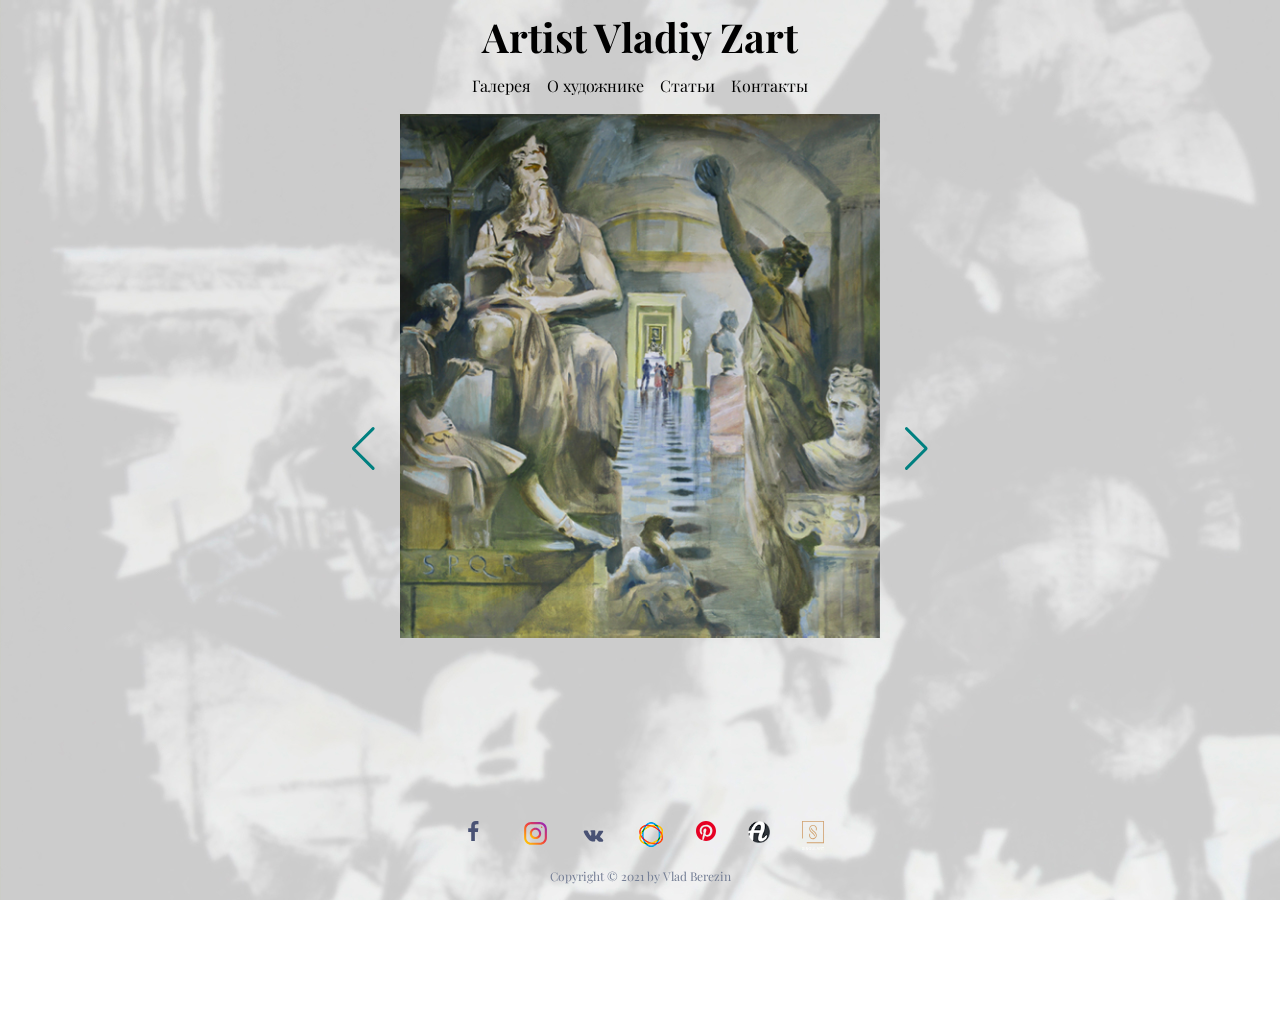
==== commit a0615ca0: "fix: styles on main page" ====
--- a/index.html
+++ b/index.html
@@ -8,9 +8,9 @@
     <meta name="description" content="landing page">
     <title>ART_WALTER</title>
     <link rel="stylesheet" href="css/style.css" />
-    <link rel="stylesheet" href="https://unpkg.com/swiper/swiper-bundle.min.css" />
+    <link rel="stylesheet" href="css/unpkg.com_swiper@9.4.1_swiper-bundle.min.css" />
     <link rel="icon" href="favicon.png" type="image/png">
-    
+
 </head>
 
 <body>
@@ -23,18 +23,20 @@
         </h1>
         <div class="main-navigation" id="main-navigation">
             <nav class="nav">
-                <ul class="nav-wrapper">                   
+                <ul class="nav-wrapper">
                     <li class="nav-wrapper__item">
                         <a href="gallery.html" class="nav-wrapper__item-link nav-wrapper__item-link--active">Галерея</a>
                     </li>
                     <li class="nav-wrapper__item">
-                        <a href="about-artist.html" class="nav-wrapper__item-link nav-wrapper__item-link--active">О художнике</a>
-                    </li>                     
+                        <a href="about-artist.html" class="nav-wrapper__item-link nav-wrapper__item-link--active">О
+                            художнике</a>
+                    </li>
                     <li class="nav-wrapper__item">
                         <a href="articles.html" class="nav-wrapper__item-link nav-wrapper__item-link--active">Статьи</a>
                     </li>
                     <li class="nav-wrapper__item">
-                        <a href="contacts.html" class="nav-wrapper__item-link nav-wrapper__item-link--active">Контакты</a>
+                        <a href="contacts.html"
+                            class="nav-wrapper__item-link nav-wrapper__item-link--active">Контакты</a>
                     </li>
                 </ul>
             </nav>
@@ -64,59 +66,117 @@
                     <img src="img/painting/large/old-friend.jpg" alt="Старый друг">
                 </div>
                 <div class="section-picture-item swiper-slide">
-                    <img src="img/still-life/large/stil-life-with-th-head-o-a-plaste-horse.jpg" alt="Гипсовая голова лошади">
-                </div>  
-                
-            </div>            
+                    <img src="img/still-life/large/stil-life-with-th-head-o-a-plaste-horse.jpg"
+                        alt="Гипсовая голова лошади">
+                </div>
+
+            </div>
             <div class="swiper-button-prev"></div>
             <div class="swiper-button-next"></div>
         </section>
 
     </main>
 
-    <footer class="section-footer">
+    <footer class="section-footer sticky">
         <div class="socials">
             <ul class="socials-wrapper">
                 <li class="socials-wrapper__item">
-                    <a href="https://m.facebook.com/w.walter.heis/?ref=bookmarks" class="socials-wrapper__item-link" aria-label="Facebook"><svg width="35"
-                            height="20" viewBox="0 0 9 17" fill="none" xmlns="http://www.w3.org/2000/svg">
+                    <a href="https://m.facebook.com/w.walter.heis/?ref=bookmarks" class="socials-wrapper__item-link"
+                        aria-label="Facebook"><svg width="35" height="20" viewBox="0 0 9 17" fill="none"
+                            xmlns="http://www.w3.org/2000/svg">
                             <path
                                 d="M5.65597 17V9.24548H8.22501L8.60969 6.2234H5.65597V4.294C5.65597 3.41904 5.89578 2.82278 7.13417 2.82278L8.71368 2.82208V0.119112C8.44051 0.0822826 7.5029 -1.65981e-08 6.41206 -1.65981e-08C4.13475 -1.65981e-08 2.57564 1.40836 2.57564 3.9947V6.2234H-2.3404e-08V9.24548H2.57564V17H5.65597Z" />
                         </svg>
                     </a>
                 </li>
                 <li class="socials-wrapper__item">
-                    <a href="https://www.instagram.com/vladiy_zart/" class="socials-wrapper__item-link" aria-label="Instagram"><svg height="25" style="enable-background:new 0 0 17 17;" version="1.1" viewBox="0 0 512 512" width="25px" xml:space="preserve" xmlns="http://www.w3.org/2000/svg" xmlns:xlink="http://www.w3.org/1999/xlink"><g id="_x36_2-instagram"><g><linearGradient gradientUnits="userSpaceOnUse" id="SVGID_1_" x1="65.9038" x2="446.3573" y1="444.4766" y2="64.0231"><stop offset="0" style="stop-color:#FFC107"/><stop offset="0.2211" style="stop-color:#F98D1C"/><stop offset="0.5137" style="stop-color:#F1423B"/><stop offset="0.8329" style="stop-color:#B93088"/><stop offset="0.9944" style="stop-color:#9C27B0"/></linearGradient><path d="M343.193,22H168.32C87.854,22,23,86.863,23,166.958v174.079    C23,421.137,87.854,487,168.32,487h174.873C423.66,487,490,421.137,490,341.037V166.958C490,86.863,423.66,22,343.193,22z     M446,341.037C446,397.025,399.438,443,343.193,443H168.32C112.071,443,66,397.025,66,341.037V166.958    C66,110.973,112.071,65,168.32,65h174.873C399.438,65,446,110.973,446,166.958V341.037z" style="fill:url(#SVGID_1_);"/><linearGradient gradientUnits="userSpaceOnUse" id="SVGID_2_" x1="173.5107" x2="338.0032" y1="336.2451" y2="171.7527"><stop offset="0" style="stop-color:#FFC107"/><stop offset="0.2211" style="stop-color:#F98D1C"/><stop offset="0.5137" style="stop-color:#F1423B"/><stop offset="0.8329" style="stop-color:#B93088"/><stop offset="0.9944" style="stop-color:#9C27B0"/></linearGradient><path d="M255.756,137.947c-64.382,0-116.581,51.961-116.581,116.055    c0,64.085,52.199,116.045,116.581,116.045c64.383,0,116.58-51.96,116.58-116.045C372.336,189.908,320.139,137.947,255.756,137.947    z M255.756,326.531c-40.164,0-72.86-32.551-72.86-72.529c0-40.016,32.696-72.534,72.86-72.534    c40.162,0,72.861,32.519,72.861,72.534C328.617,293.98,295.918,326.531,255.756,326.531z" style="fill:url(#SVGID_2_);"/><linearGradient gradientUnits="userSpaceOnUse" id="SVGID_3_" x1="370.1182" x2="392.037" y1="140.2031" y2="118.2843"><stop offset="0" style="stop-color:#FFC107"/><stop offset="0.2211" style="stop-color:#F98D1C"/><stop offset="0.5137" style="stop-color:#F1423B"/><stop offset="0.8329" style="stop-color:#B93088"/><stop offset="0.9944" style="stop-color:#9C27B0"/></linearGradient><path d="M381.08,113.779c-8.581,0-15.538,6.924-15.538,15.463c0,8.54,6.957,15.467,15.538,15.467    c8.573,0,15.532-6.927,15.532-15.467C396.612,120.703,389.653,113.779,381.08,113.779z" style="fill:url(#SVGID_3_);"/></g></g><g id="Layer_1"/></svg>
+                    <a href="https://www.instagram.com/vladiy_zart/" class="socials-wrapper__item-link"
+                        aria-label="Instagram"><svg height="25" style="enable-background:new 0 0 17 17;" version="1.1"
+                            viewBox="0 0 512 512" width="25px" xml:space="preserve" xmlns="http://www.w3.org/2000/svg"
+                            xmlns:xlink="http://www.w3.org/1999/xlink">
+                            <g id="_x36_2-instagram">
+                                <g>
+                                    <linearGradient gradientUnits="userSpaceOnUse" id="SVGID_1_" x1="65.9038"
+                                        x2="446.3573" y1="444.4766" y2="64.0231">
+                                        <stop offset="0" style="stop-color:#FFC107" />
+                                        <stop offset="0.2211" style="stop-color:#F98D1C" />
+                                        <stop offset="0.5137" style="stop-color:#F1423B" />
+                                        <stop offset="0.8329" style="stop-color:#B93088" />
+                                        <stop offset="0.9944" style="stop-color:#9C27B0" />
+                                    </linearGradient>
+                                    <path
+                                        d="M343.193,22H168.32C87.854,22,23,86.863,23,166.958v174.079    C23,421.137,87.854,487,168.32,487h174.873C423.66,487,490,421.137,490,341.037V166.958C490,86.863,423.66,22,343.193,22z     M446,341.037C446,397.025,399.438,443,343.193,443H168.32C112.071,443,66,397.025,66,341.037V166.958    C66,110.973,112.071,65,168.32,65h174.873C399.438,65,446,110.973,446,166.958V341.037z"
+                                        style="fill:url(#SVGID_1_);" />
+                                    <linearGradient gradientUnits="userSpaceOnUse" id="SVGID_2_" x1="173.5107"
+                                        x2="338.0032" y1="336.2451" y2="171.7527">
+                                        <stop offset="0" style="stop-color:#FFC107" />
+                                        <stop offset="0.2211" style="stop-color:#F98D1C" />
+                                        <stop offset="0.5137" style="stop-color:#F1423B" />
+                                        <stop offset="0.8329" style="stop-color:#B93088" />
+                                        <stop offset="0.9944" style="stop-color:#9C27B0" />
+                                    </linearGradient>
+                                    <path
+                                        d="M255.756,137.947c-64.382,0-116.581,51.961-116.581,116.055    c0,64.085,52.199,116.045,116.581,116.045c64.383,0,116.58-51.96,116.58-116.045C372.336,189.908,320.139,137.947,255.756,137.947    z M255.756,326.531c-40.164,0-72.86-32.551-72.86-72.529c0-40.016,32.696-72.534,72.86-72.534    c40.162,0,72.861,32.519,72.861,72.534C328.617,293.98,295.918,326.531,255.756,326.531z"
+                                        style="fill:url(#SVGID_2_);" />
+                                    <linearGradient gradientUnits="userSpaceOnUse" id="SVGID_3_" x1="370.1182"
+                                        x2="392.037" y1="140.2031" y2="118.2843">
+                                        <stop offset="0" style="stop-color:#FFC107" />
+                                        <stop offset="0.2211" style="stop-color:#F98D1C" />
+                                        <stop offset="0.5137" style="stop-color:#F1423B" />
+                                        <stop offset="0.8329" style="stop-color:#B93088" />
+                                        <stop offset="0.9944" style="stop-color:#9C27B0" />
+                                    </linearGradient>
+                                    <path
+                                        d="M381.08,113.779c-8.581,0-15.538,6.924-15.538,15.463c0,8.54,6.957,15.467,15.538,15.467    c8.573,0,15.532-6.927,15.532-15.467C396.612,120.703,389.653,113.779,381.08,113.779z"
+                                        style="fill:url(#SVGID_3_);" />
+                                </g>
+                            </g>
+                            <g id="Layer_1" />
+                        </svg>
                     </a>
                 </li>
                 <li class="socials-wrapper__item">
-                    <a href="https://vk.com/walter_heis" class="socials-wrapper__item-link" aria-label="VK"><svg enable-background="new 0 0 100 100" height="30px" version="1.1" viewBox="0 0 100 100" width="27px" xml:space="preserve" xmlns="http://www.w3.org/2000/svg" xmlns:xlink="http://www.w3.org/1999/xlink"><g id="color_x5F_fill"><path d="M84.418,69.921c-2.527,1.583-12.807,2.054-15.295,0.246c-1.365-0.991-2.613-2.232-3.799-3.412   c-0.828-0.826-1.77-1.227-2.482-2.123c-0.58-0.734-0.979-1.599-1.592-2.321c-1.033-1.215-2.625-2.248-3.885-0.764   c-1.895,2.231,0.299,6.617-2.229,8.285c-0.848,0.56-1.703,0.722-2.762,0.642l-2.346,0.107c-1.379,0.027-3.562,0.039-5.129-0.244   c-1.75-0.315-3.193-1.271-4.773-1.973c-3.002-1.331-5.863-3.145-8.039-5.658c-5.922-6.843-13.877-16.255-16.967-24.859   c-0.637-1.768-2.314-5.267-0.723-6.784c2.164-1.572,12.789-2.017,14.445,0.416c0.674,0.987,1.098,2.436,1.574,3.555   c0.592,1.396,0.914,2.713,1.84,3.949c0.82,1.097,1.426,2.199,2.061,3.402c0.713,1.349,1.385,2.643,2.252,3.886   c0.588,0.845,2.143,2.524,3.125,2.65c2.398,0.307,2.248-5.521,2.07-6.945c-0.17-1.371-0.215-2.825-0.17-4.216   c0.039-1.186,0.146-2.857-0.557-3.826c-1.145-1.58-3.695-0.397-3.895-2.52c0.422-0.603,0.332-1.138,3.146-2.064   c2.215-0.729,3.646-0.706,5.107-0.589c2.98,0.239,6.139-0.568,9.014,0.398c2.746,0.925,2.322,4.828,2.23,7.168   c-0.123,3.195,0.008,6.312,0,9.553c-0.004,1.477-0.062,2.912,1.736,2.793c1.688-0.113,1.859-1.532,2.664-2.704   c1.121-1.633,2.148-3.288,3.289-4.916c1.537-2.199,2-4.67,3.447-6.923c0.518-0.807,0.963-2.568,1.76-3.205   c0.604-0.481,1.75-0.275,2.48-0.275h1.736c1.33,0.016,2.686,0.035,4.051,0.083c1.967,0.068,4.17-0.359,6.121-0.084   c8.416,1.188-10.578,19.191-9.59,22.403c0.684,2.218,5.016,4.703,6.58,6.521C82.998,61.991,89.389,66.81,84.418,69.921z" fill="#4C75A3"/></g><g id="offset_x5F_print_x5F_outline"/></svg>
+                    <a href="https://vk.com/walter_heis" class="socials-wrapper__item-link" aria-label="VK"><svg
+                            enable-background="new 0 0 100 100" height="30px" version="1.1" viewBox="0 0 100 100"
+                            width="27px" xml:space="preserve" xmlns="http://www.w3.org/2000/svg"
+                            xmlns:xlink="http://www.w3.org/1999/xlink">
+                            <g id="color_x5F_fill">
+                                <path
+                                    d="M84.418,69.921c-2.527,1.583-12.807,2.054-15.295,0.246c-1.365-0.991-2.613-2.232-3.799-3.412   c-0.828-0.826-1.77-1.227-2.482-2.123c-0.58-0.734-0.979-1.599-1.592-2.321c-1.033-1.215-2.625-2.248-3.885-0.764   c-1.895,2.231,0.299,6.617-2.229,8.285c-0.848,0.56-1.703,0.722-2.762,0.642l-2.346,0.107c-1.379,0.027-3.562,0.039-5.129-0.244   c-1.75-0.315-3.193-1.271-4.773-1.973c-3.002-1.331-5.863-3.145-8.039-5.658c-5.922-6.843-13.877-16.255-16.967-24.859   c-0.637-1.768-2.314-5.267-0.723-6.784c2.164-1.572,12.789-2.017,14.445,0.416c0.674,0.987,1.098,2.436,1.574,3.555   c0.592,1.396,0.914,2.713,1.84,3.949c0.82,1.097,1.426,2.199,2.061,3.402c0.713,1.349,1.385,2.643,2.252,3.886   c0.588,0.845,2.143,2.524,3.125,2.65c2.398,0.307,2.248-5.521,2.07-6.945c-0.17-1.371-0.215-2.825-0.17-4.216   c0.039-1.186,0.146-2.857-0.557-3.826c-1.145-1.58-3.695-0.397-3.895-2.52c0.422-0.603,0.332-1.138,3.146-2.064   c2.215-0.729,3.646-0.706,5.107-0.589c2.98,0.239,6.139-0.568,9.014,0.398c2.746,0.925,2.322,4.828,2.23,7.168   c-0.123,3.195,0.008,6.312,0,9.553c-0.004,1.477-0.062,2.912,1.736,2.793c1.688-0.113,1.859-1.532,2.664-2.704   c1.121-1.633,2.148-3.288,3.289-4.916c1.537-2.199,2-4.67,3.447-6.923c0.518-0.807,0.963-2.568,1.76-3.205   c0.604-0.481,1.75-0.275,2.48-0.275h1.736c1.33,0.016,2.686,0.035,4.051,0.083c1.967,0.068,4.17-0.359,6.121-0.084   c8.416,1.188-10.578,19.191-9.59,22.403c0.684,2.218,5.016,4.703,6.58,6.521C82.998,61.991,89.389,66.81,84.418,69.921z"
+                                    fill="#4C75A3" />
+                            </g>
+                            <g id="offset_x5F_print_x5F_outline" />
+                        </svg>
                     </a>
                 </li>
-                 <li class="socials-wrapper__item">
-                    <a href="https://www.saatchiart.com/vladiyzart" class="socials-wrapper__item-link" aria-label="saatchi">
+                <li class="socials-wrapper__item">
+                    <a href="https://www.saatchiart.com/vladiyzart" class="socials-wrapper__item-link"
+                        aria-label="saatchi">
                         <img src="img/saatchi-min.png" alt="">
                     </a>
                 </li>
                 <li class="socials-wrapper__item">
-                    <a href="https://www.pinterest.ru/Vladiy_zart" class="socials-wrapper__item-link pinterest" aria-label="pinterest"><svg width="20"
-                            height="20" viewBox="0 0 24 24" fill="none" xmlns="http://www.w3.org/2000/svg">
-                            <path 
+                    <a href="https://www.pinterest.ru/Vladiy_zart" class="socials-wrapper__item-link pinterest"
+                        aria-label="pinterest"><svg width="20" height="20" viewBox="0 0 24 24" fill="none"
+                            xmlns="http://www.w3.org/2000/svg">
+                            <path
                                 d="M0 12c0 5.123 3.211 9.497 7.73 11.218-.11-.937-.227-2.482.025-3.566.217-.932 1.401-5.938 1.401-5.938s-.357-.715-.357-1.774c0-1.66.962-2.9 2.161-2.9 1.02 0 1.512.765 1.512 1.682 0 1.025-.653 2.557-.99 3.978-.281 1.189.597 2.159 1.769 2.159 2.123 0 3.756-2.239 3.756-5.471 0-2.861-2.056-4.86-4.991-4.86-3.398 0-5.393 2.549-5.393 5.184 0 1.027.395 2.127.889 2.726a.36.36 0 0 1 .083.343c-.091.378-.293 1.189-.332 1.355-.053.218-.173.265-.4.159-1.492-.694-2.424-2.875-2.424-4.627 0-3.769 2.737-7.229 7.892-7.229 4.144 0 7.365 2.953 7.365 6.899 0 4.117-2.595 7.431-6.199 7.431-1.211 0-2.348-.63-2.738-1.373 0 0-.599 2.282-.744 2.84-.282 1.084-1.064 2.456-1.549 3.235C9.584 23.815 10.77 24 12 24c6.627 0 12-5.373 12-12S18.627 0 12 0 0 5.373 0 12">
                             </path>
                         </svg>
                     </a>
-                </li> 
+                </li>
                 <li class="socials-wrapper__item">
-                    <a href="https://www.artmajeur.com/vladiy-zart" class="socials-wrapper__item-link" aria-label="artmajeur">
-                        <img src="img/artmajeur_logo_32.png" alt="" width="22" >
+                    <a href="https://www.artmajeur.com/vladiy-zart" class="socials-wrapper__item-link"
+                        aria-label="artmajeur">
+                        <img src="img/artmajeur_logo_32.png" alt="" width="22">
                     </a>
-                </li>   
+                </li>
                 <li class="socials-wrapper__item">
-                    <a href="https://www.singulart.com/en/artist/vladiy-zart-31723" class="socials-wrapper__item-link singulart" aria-label="singulart">
-                        <img src="img/singulart.svg" alt="" width="22" >
+                    <a href="https://www.singulart.com/en/artist/vladiy-zart-31723"
+                        class="socials-wrapper__item-link singulart" aria-label="singulart">
+                        <img src="img/singulart.svg" alt="" width="22">
                     </a>
-                </li>                
+                </li>
             </ul>
         </div>
         <div class="copyright">
@@ -125,7 +185,7 @@
     </footer>
 
     <script src="js/swiper-bundle.min.js"></script>
-    <script src="js/local-swiper.js"></script>    
+    <script src="js/local-swiper.js"></script>
 
 </body>
 
--- a/css/style.css
+++ b/css/style.css
@@ -3,55 +3,63 @@
 @import url('https://fonts.googleapis.com/css2?family=Playfair+Display&display=swap');
 
 body {
-  font-family: 'Playfair Display', serif;    
-  } 
+  font-family: 'Playfair Display', serif;
+}
 
 ul {
   list-style: none;
 }
+
 a {
   text-decoration: none;
 }
+
 .container {
- position: fixed;
- width: 100%;
- height: 100%;  
- top: 0;   
- background:  url(../img/background.jpg) fixed;  
-}
+  position: fixed;
+  width: 100%;
+  height: 100%;
+  top: 0;
+  background: url(../img/background.jpg) fixed;
+}
+
 @media (max-width: 575px) {
   .container {
     display: flex;
     flex-direction: column;
   }
 }
+
 .section-header {
   position: relative;
 }
 
- .section-header-head {
-   font-size: 2.5em;
-   line-height: 0.5em;
-   text-align: center;
-   color: black;   
- }
- @media (max-width: 575px) {
-   .section-header-head {
+.section-header-head {
+  font-size: 2.5em;
+  line-height: 0.5em;
+  text-align: center;
+  color: black;
+}
+
+@media (max-width: 575px) {
+  .section-header-head {
     font-size: 2em;
-   }
-  }
-.nav-wrapper{
-  display: flex;
-	flex-wrap: wrap;
-	justify-content: center;
-	align-items: center;
-	align-content: space-around;
+  }
+}
+
+.nav-wrapper {
+  display: flex;
+  flex-wrap: wrap;
+  justify-content: center;
+  align-items: center;
+  align-content: space-around;
   padding: 0;
 }
-  .nav-wrapper :not(:first-child) {
-    margin-left: 1em;
-  }  
-.nav-wrapper__item-link {  
+
+.nav-wrapper :not(:first-child) {
+  margin-left: 1em;
+}
+
+.nav-wrapper__item-link {
   color: black;
   font-size: 1em;
   line-height: 1.5em;
@@ -59,80 +67,97 @@
   transition: 0.5s;
   cursor: pointer;
   white-space: nowrap;
-  /* text-decoration: underline transparent; */
-}
-
-@media (max-width: 575px){
+}
+
+@media (max-width: 575px) {
   .nav-wrapper__item-link {
     font-size: 1.4em;
     line-height: 1.7em;
-  } 
-}
-
-.nav-wrapper__item-link:hover {
-  color: rgb(0, 10, 95);  
-  text-shadow: 0 0 1rem rgba(155, 5, 255, 0.4);  
-  /* text-decoration: underline rgba(0, 10, 95, 0.6);  */
-}
+  }
+}
+
+@media only screen and (min-width: 575px) and (orientation: landscape) {
+  .nav-wrapper__item-link:hover {
+    color: rgb(0, 10, 95);
+    text-shadow: 0 0 1rem rgba(155, 5, 255, 0.4);
+  }
+}
+
 main {
   position: relative;
 }
-.hidden{
+
+.hidden {
   display: none;
 }
+
 .section-picture {
   display: flex;
-  justify-content: center;  
+  justify-content: center;
   height: 100%;
 }
-.section-picture-item {  
-  display: flex;
-  justify-content: center; 
-}
+
+.section-picture-item {
+  display: flex;
+  justify-content: center;
+}
+
 .swiper {
   width: 600px;
   /* height: 300px; */
 }
-.swiper-container {  
+
+.swiper-container {
   padding-top: 50px;
-  padding-bottom: 50px;  
-}
+  padding-bottom: 50px;
+}
+
 @media (max-width: 575px) {
   .swiper-container {
     /* width: 100%; */
     padding-top: 0px;
-    padding-bottom: 0px;      
-  }
+    padding-bottom: 0px;
+  }
+
   .swiper {
     width: 350px;
   }
+
   .swiper-slide {
     width: 350px;
   }
 }
+
 .swiper-slide {
   background-position: center;
   background-size: cover;
   width: 600px;
 
 }
+
 .swiper-slide img {
   display: block;
   width: 80%;
-  
-}
-@media (max-width: 575px) {
-  .swiper-slide img{
+  margin: 0 auto
+}
+
+@media (max-width: 575px) {
+  .swiper-slide img {
     width: 100%;
-    
-  }
-}
-div.swiper-button-prev, div.swiper-button-next{
-top: 40%;
-color: teal;
-}
-@media (max-width: 575px) {
-  div.swiper-button-prev, div.swiper-button-next{
+
+  }
+}
+
+div.swiper-button-prev,
+div.swiper-button-next {
+  top: 40%;
+  color: teal;
+}
+
+@media (max-width: 575px) {
+
+  div.swiper-button-prev,
+  div.swiper-button-next {
     display: none;
   }
 }
@@ -140,7 +165,7 @@
 .gallery-wrapper {
   margin: 0 auto;
   max-width: 1200px;
-  
+
   display: flex;
   flex-direction: row;
   flex-wrap: nowrap;
@@ -153,9 +178,10 @@
     flex-direction: column;
     align-items: center;
   }
-  .gallery-wrapper-picture{
+
+  .gallery-wrapper-picture {
     display: none;
-    }
+  }
 }
 
 .gallery-wrapper-picture {
@@ -164,7 +190,7 @@
 
 .gallery-wrapper-styles {
   margin: 0 auto 25px;
-  max-width: 1200px; 
+  max-width: 1200px;
   display: flex;
   flex-direction: row;
   flex-wrap: nowrap;
@@ -178,36 +204,40 @@
     align-items: center;
     flex-wrap: wrap;
     justify-content: center;
-    min-height: 120%; 
-  }
-}
-
-@media (max-width: 575px) {
-.accordion-title h3 span {
-  padding-left: 5px;
-}
+    min-height: 120%;
+  }
+}
+
+@media (max-width: 575px) {
+  .accordion-title h3 span {
+    padding-left: 5px;
+  }
 }
 
 .picture {
- 
+
   margin-top: 1em;
   margin-left: 4em;
-  
-}
-.picture-right{ 
+
+}
+
+.picture-right {
   margin-top: 1em;
   margin-right: 4em;
 }
+
 @media (max-width: 575px) {
   .picture-right {
     margin-right: 0;
   }
 }
-.picture-left { 
+
+.picture-left {
   margin-top: 1em;
   margin-right: 2em;
   margin-left: 2em;
 }
+
 @media (max-width: 575px) {
   .picture-left {
     margin-right: 0;
@@ -215,8 +245,9 @@
   }
 }
 
-.picture img, .picture-right img {
-  max-width: 250px; 
+.picture img,
+.picture-right img {
+  max-width: 250px;
   margin-left: 2em;
 }
 
@@ -226,6 +257,7 @@
     margin-left: 0;
   }
 }
+
 @media (max-width: 575px) {
   .picture-right img {
     max-width: 150px;
@@ -240,13 +272,13 @@
 
 .picture-left .picture-description {
   height: 3em;
-  margin-left: 5px;  
+  margin-left: 5px;
 }
 
 @media (max-width: 575px) {
   .picture-left .picture-description {
     height: 3em;
-    margin-left: 0;    
+    margin-left: 0;
   }
 }
 
@@ -255,23 +287,27 @@
     margin-top: 0;
     margin-left: 0;
   }
+
   .picture-description {
     margin-left: 15px;
   }
+
   .picture-description-header {
     margin-top: 0;
     margin-bottom: 40px;
     text-align: center;
   }
+
   .picture-description-article {
     margin: 0;
   }
 }
 
-.picture-description-header {  
+.picture-description-header {
   font-size: 2em;
   margin: 0;
 }
+
 .picture-description-article {
   font-size: 1.3em;
   max-width: 350px;
@@ -279,32 +315,33 @@
 
 .picture-styles {
   text-align: center;
-  color: black; 
+  color: black;
   margin-top: 0;
   margin-bottom: 1em;
   text-align: center;
   transition: 0.5s;
-  cursor: pointer;  
+  cursor: pointer;
   text-decoration: underline transparent;
 }
 
 .picture-styles:hover {
-  color: rgb(0, 10, 95);  
-  text-shadow: 0 0 1rem rgba(155, 5, 255, 0.4);  
-  text-decoration: underline rgba(0, 10, 95, 0.6); 
+  color: rgb(0, 10, 95);
+  text-shadow: 0 0 1rem rgba(155, 5, 255, 0.4);
+  text-decoration: underline rgba(0, 10, 95, 0.6);
 }
 
 .gallery {
-  
+
   display: flex;
   flex-wrap: wrap;
-	justify-content: center;
-	align-items: flex-start;
-	align-content: space-around;
+  justify-content: center;
+  align-items: flex-start;
+  align-content: space-around;
   margin-top: 0;
   padding-left: 0;
-  
-}
+
+}
+
 @media (max-width: 575px) {
   .gallery {
     margin-top: 20px;
@@ -335,6 +372,7 @@
 .empty {
   height: 100px;
 }
+
 @media (min-width: 575px) {
   .empty {
     height: 0;
@@ -346,6 +384,7 @@
   margin-right: 35;
   margin-bottom: 35px;
 }
+
 @media (max-width: 575px) {
   .article-wrapper {
     margin-left: 10px;
@@ -355,12 +394,13 @@
 
 .article {
   margin-left: 5px;
-  margin-right: 20px;  
-}
+  margin-right: 20px;
+}
+
 @media (max-width: 575px) {
   .article {
     margin-left: 0;
-    margin-right: 0;  
+    margin-right: 0;
   }
 }
 
@@ -368,6 +408,7 @@
   padding-top: 10px;
   font-size: 1.5em;
 }
+
 .article-title {
   text-align: center;
 }
@@ -375,18 +416,21 @@
 .article ul {
   padding-left: 20px;
 }
+
 .article-paragraph {
   margin-top: 10px;
   line-height: 1.3em;
-  list-style: circle outside; 
-  font-size: 1.4em; 
-}
-@media (max-width: 575px) {
-.accordion-content ol {
-  padding-left: 0;
- }
-}
-.accordion-content ol li{
+  list-style: circle outside;
+  font-size: 1.4em;
+}
+
+@media (max-width: 575px) {
+  .accordion-content ol {
+    padding-left: 0;
+  }
+}
+
+.accordion-content ol li {
   list-style: upper-roman;
 }
 
@@ -412,62 +456,89 @@
 }
 
 .contacts {
-  text-align: center;;
-}
+  text-align: center;
+  ;
+}
+
 .contacts a {
   color: #007185;
   transition: .7s;
 }
-.contacts a:hover{
+
+.contacts a:hover {
   color: rgb(0, 10, 95);
   text-shadow: 0 0 1rem rgba(155, 5, 255, 0.4);
-  
 }
 
 .section-footer {
   position: relative;
-}
+  z-index: 10;
+  display: flex;
+  flex-direction: column;
+  align-items: center;
+  width: 100%;
+  gap: 1rem;
+  justify-content: space-around;
+  margin-bottom: 2rem;
+}
+
+.section-footer.sticky {
+  margin-bottom: auto;
+  bottom: 1rem;
+  position: sticky;
+}
+
+@media (max-width: 575px) {
+  .section-footer {
+    bottom: 3rem;
+  }
+}
+
 .socials {
   display: flex;
-  justify-content: center;  
-  margin-left: auto; 
-  justify-content: center
-}
+  align-items: center;
+}
+
 .socials-wrapper {
   display: flex;
+  flex-wrap: wrap;
   padding: 0;
   margin: 0;
   list-style: none;
-  align-items: center; 
-
-}
-  .socials-wrapper:first-child {
-    margin-right: 5px;
-  }
-  .socials-wrapper__item + .socials-wrapper__item {
-    margin-left: 2.5rem;
-    
-  }
-  .socials-wrapper__item-link {
-    transition: .3s;     
-  }
-
-  .socials-wrapper__item-link:hover{
-    text-shadow: 0 0 1rem rgba(155, 5, 255, 0.6); 
-  }
-  .socials-wrapper__item-link path {
-    fill: #495274;
-    transition: 0.2s; }
-  .socials-wrapper__item-link:hover path {
-    fill: #6188ff; }
-  .socials-wrapper__item-link.pinterest path {
-    fill: #e60023;
-    transition: 0.2s; }
-  .socials-wrapper__item-link.pinterest:hover path {
-    fill: #fa536c; }
-
-    .copyright {
-      text-align: center;
-      font-size: 0.75rem;      
-      margin-top: 1.75rem;      
-      color: #757f96; }+  justify-content: center;
+  gap: 2rem;
+}
+
+.socials-wrapper__item-link {
+  transition: .3s;
+}
+
+.socials-wrapper__item-link:hover {
+  text-shadow: 0 0 1rem rgba(155, 5, 255, 0.6);
+}
+
+.socials-wrapper__item-link path {
+  fill: #495274;
+  transition: 0.2s;
+}
+
+.socials-wrapper__item-link:hover path {
+  fill: #6188ff;
+}
+
+.socials-wrapper__item-link.pinterest path {
+  fill: #e60023;
+  transition: 0.2s;
+}
+
+.socials-wrapper__item-link.pinterest:hover path {
+  fill: #fa536c;
+}
+
+.copyright {
+  text-align: center;
+  font-size: 0.75rem;
+  padding: 0 2rem;
+  margin: 0 2rem;
+  color: #757f96;
+}